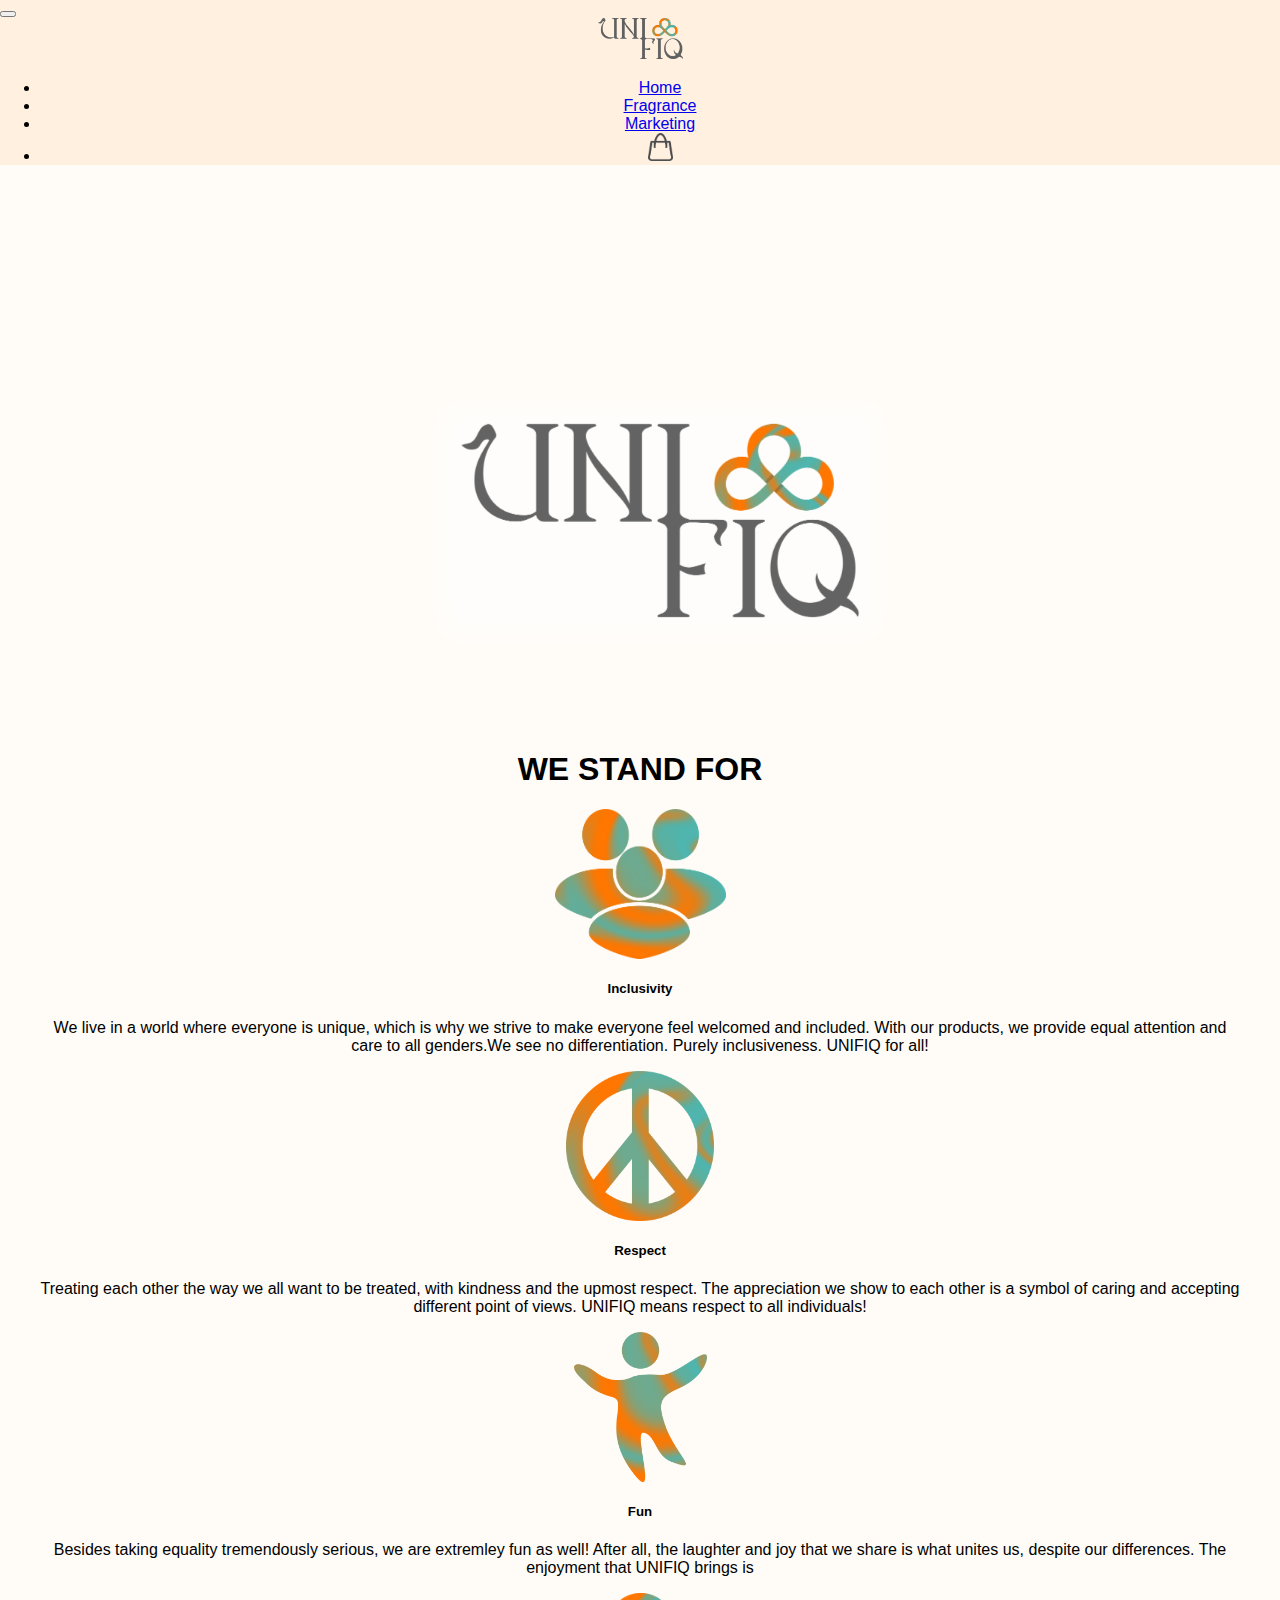
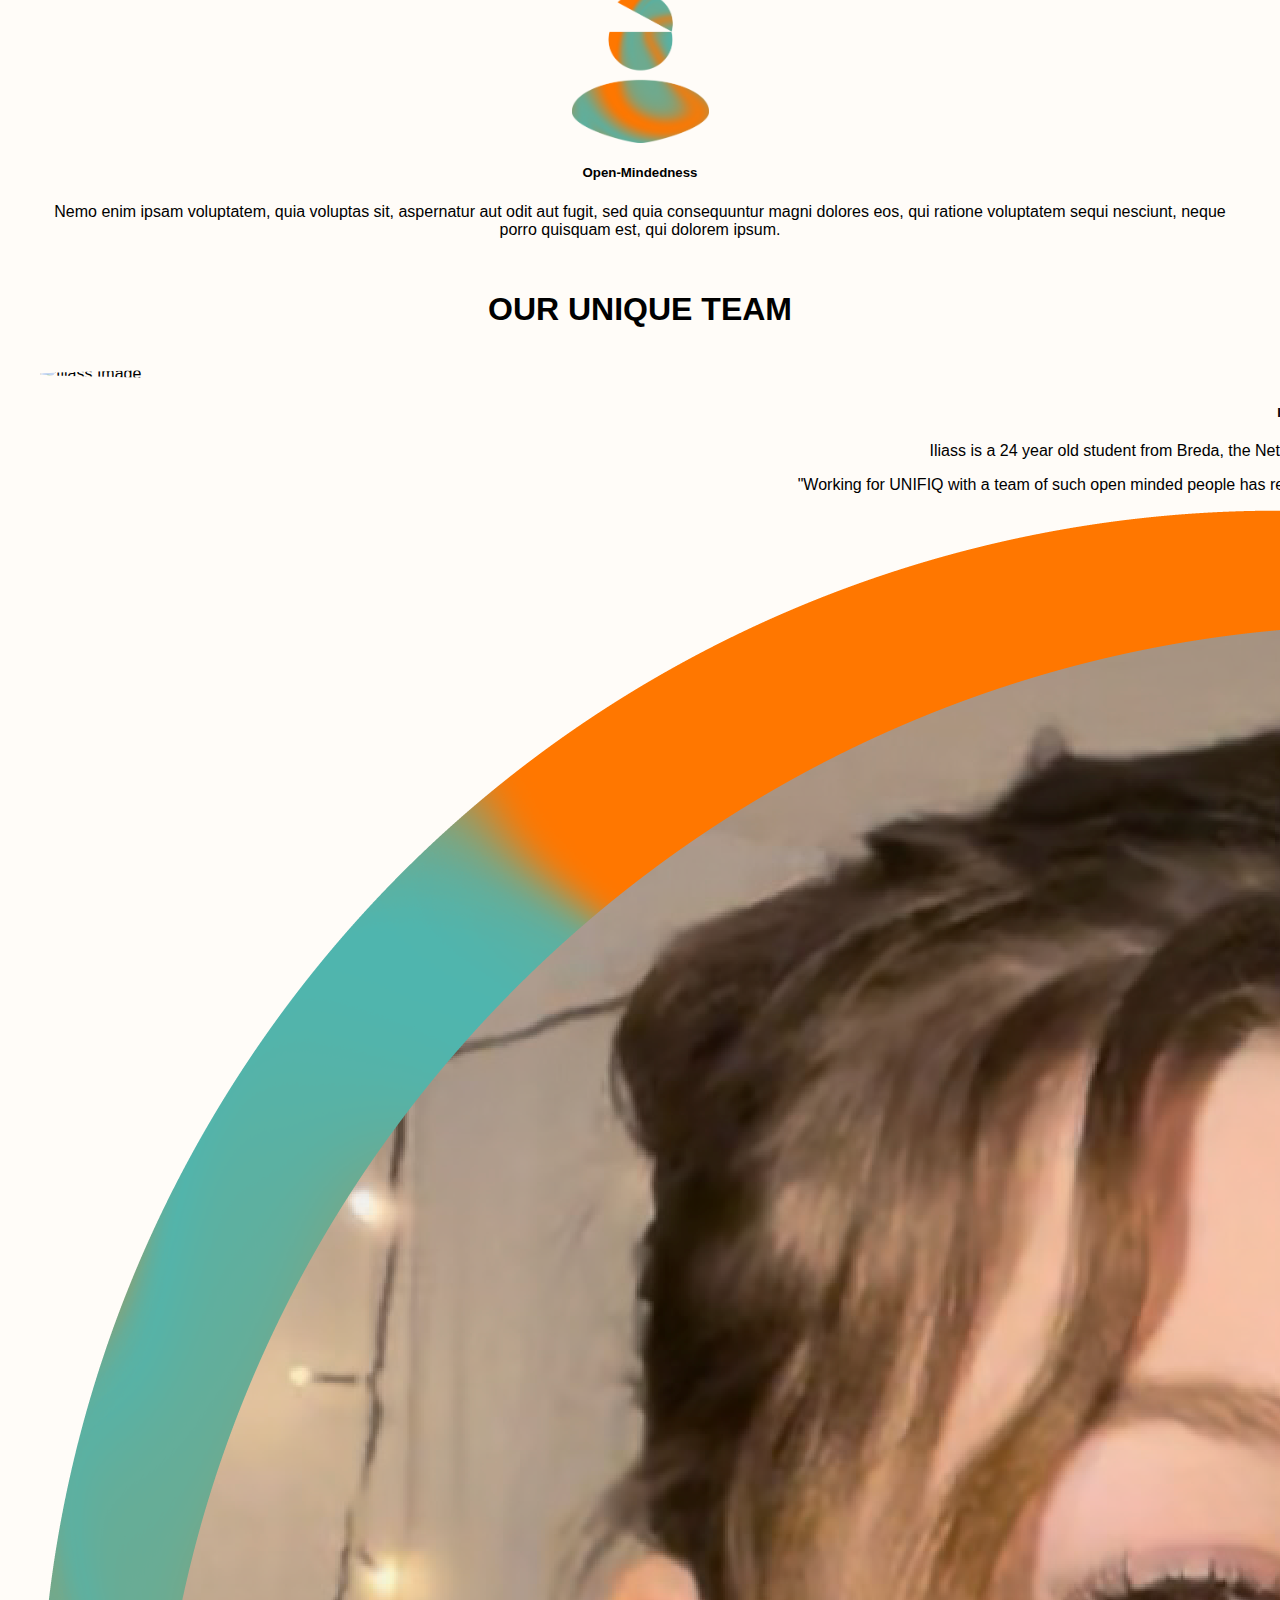
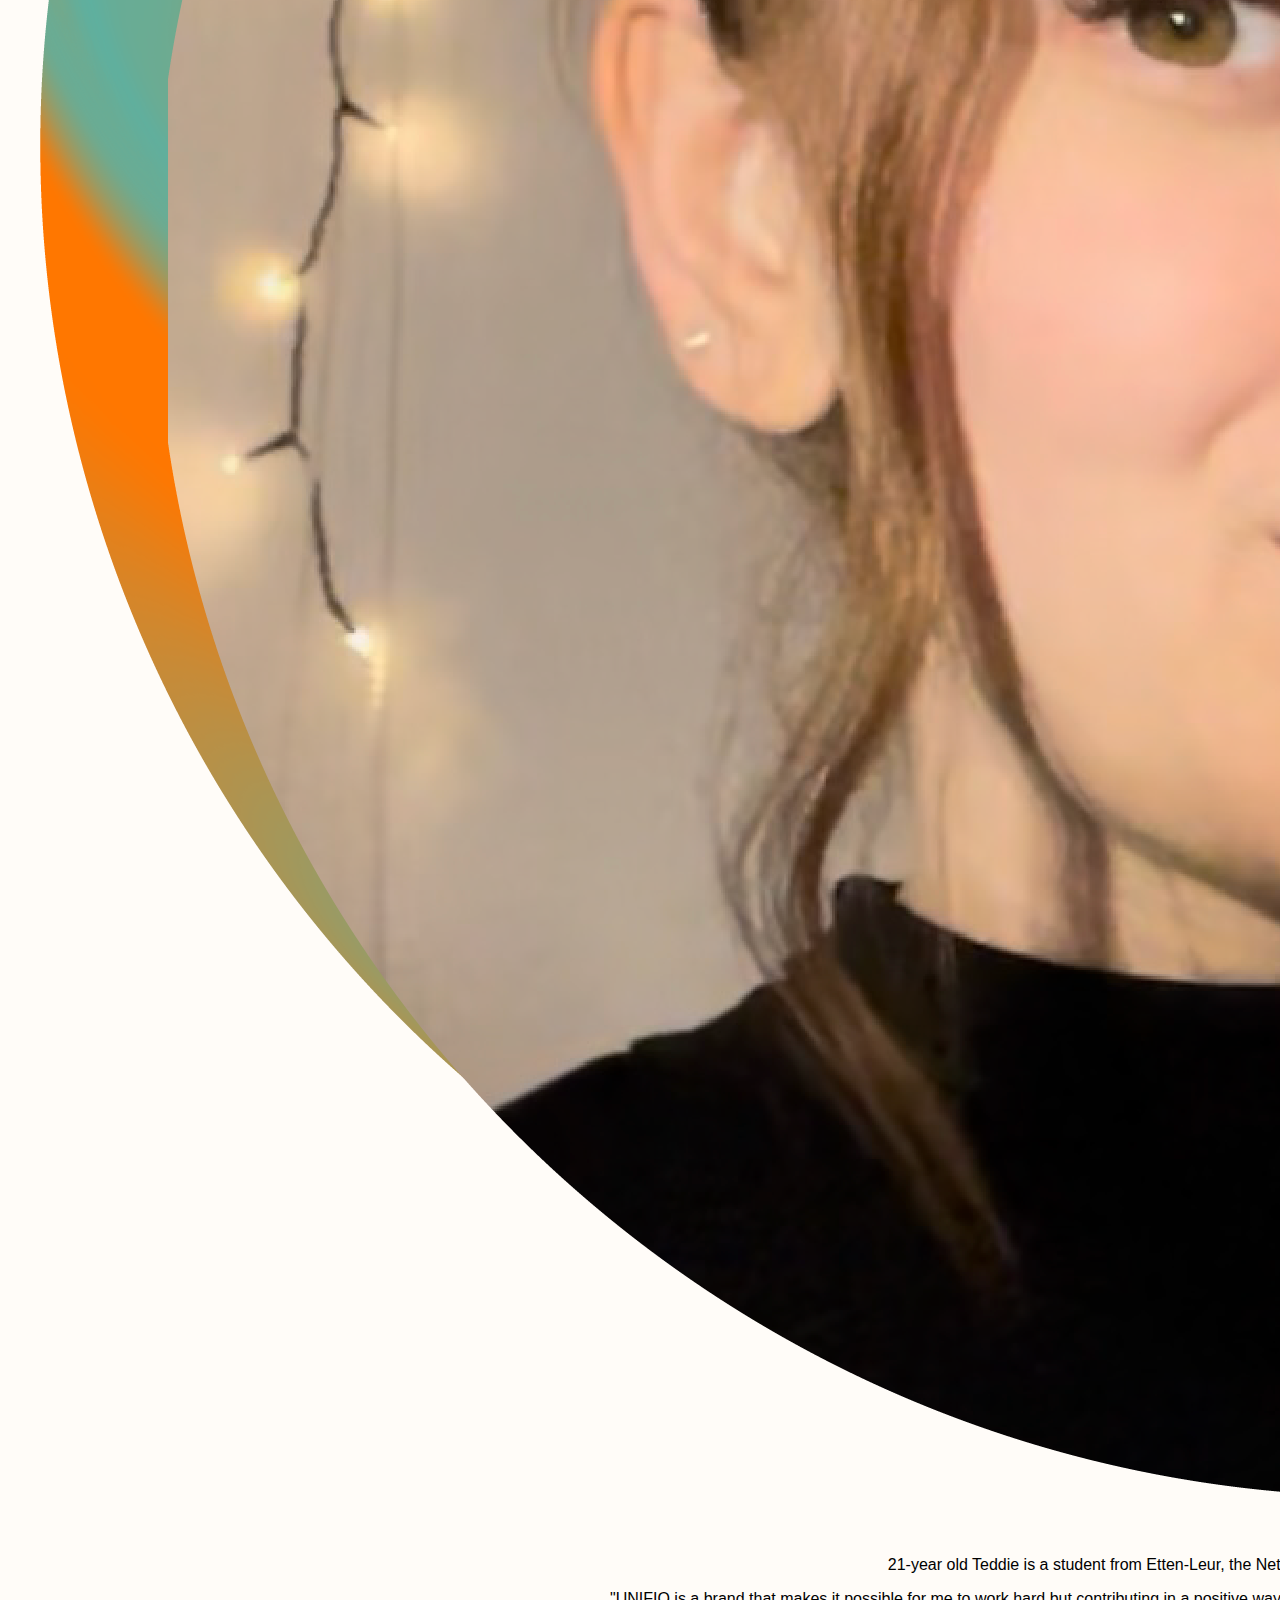
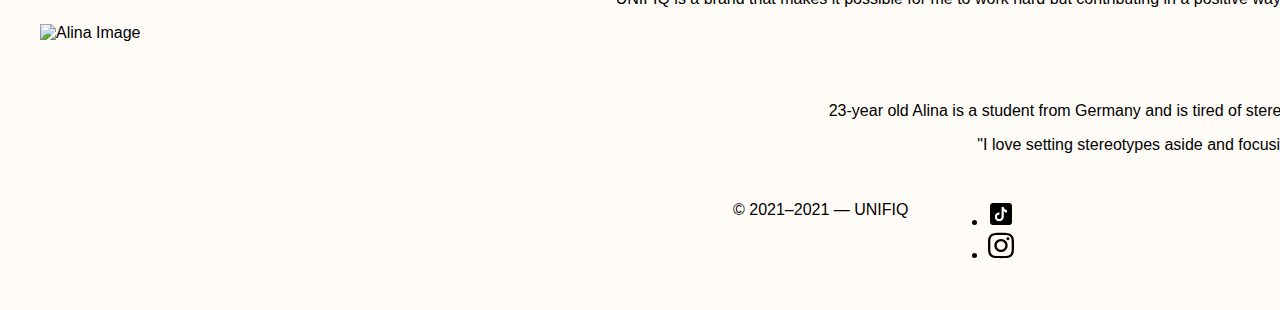
==== index.html @ 1ba8685d "thicker fonts" ====
<!doctype html>
<html lang="en">
  <head>
    <meta charset="utf-8">
    <meta name="viewport" content="width=device-width, initial-scale=1">

    <!-- Bootstrap CSS -->
    <link href="https://cdn.jsdelivr.net/npm/bootstrap@5.1.1/dist/css/bootstrap.min.css" rel="stylesheet" integrity="sha384-F3w7mX95PdgyTmZZMECAngseQB83DfGTowi0iMjiWaeVhAn4FJkqJByhZMI3AhiU" crossorigin="anonymous">

    <!-- Own Styles -->
    <link rel="stylesheet" href="css/styles.css">

    <!-- Bootstrap Javascript -->
    <script src="https://cdn.jsdelivr.net/npm/bootstrap@5.1.1/dist/js/bootstrap.bundle.min.js" integrity="sha384-/bQdsTh/da6pkI1MST/rWKFNjaCP5gBSY4sEBT38Q/9RBh9AH40zEOg7Hlq2THRZ" crossorigin="anonymous"></script>

    <title>UNIFIQ for all</title>
  </head>
  <body>

    <!-- Navigation bar, adapted from https://getbootstrap.com/docs/5.1/components/navbar/ -->
    <nav class="navbar navbar-expand-lg navbar-light">
      <div class="container-fluid">
        <a class="navbar-brand" href="#">
        </a>
        <button class="navbar-toggler" type="button" data-bs-toggle="collapse" data-bs-target="#navbarSupportedContent" aria-controls="navbarSupportedContent" aria-expanded="false" aria-label="Toggle navigation">
          <span class="navbar-toggler-icon"></span>
        </button>
        <div class="collapse navbar-collapse" id="navbarSupportedContent">
			  <img src="images/UNIFIQ.png" width="85" alt="Unifiq Logo">			
          <ul class="navbar-nav me-auto mb-2 mb-lg-0 mx-auto">
            <li class="nav-item">
              <a class="nav-link active" aria-current="page" href="index.html">Home</a>
            </li>
            <li class="nav-item">
              <a class="nav-link" href="shop.html">Fragrance</a>
            </li>
            <li class="nav-item">
              <a class="nav-link" href="marketing.html">Marketing</a>
            </li>
<!-- we still need link to checkout here -->
            <li class="nav-item">
              <a class="nav-link" href="checkout.html"><img src="images/bag.png" width="25" alt="Bag Logo"></a>
            </li>
		  </ul>
        </div>
</div>
  </nav>
    <!-- End of navigation bar -->
	  
 <!-- The video -->
<video autoplay muted loop id="myVideo">
  <source src="video/unifiqvideo.mp4" type="video/mp4">
</video>

<!-- Optional: some overlay text to describe the video -->
<div class="content">
  <h1>          <img src="images/logoweb.png" width="500" alt="Unifiq Logo"></h1>
</div> 

    <!-- A grid with cards
      Learn about grids at: https://getbootstrap.com/docs/5.1/layout/grid/
      Learn about cards at: https://getbootstrap.com/docs/5.1/components/card/
    -->
    <main class="container py-4">
      <div class="row g-3 justify-content-evenly">

        <!-- Card #1 -->
		  <h1><b>WE STAND FOR</b></h1>
        <div class="col-sm-6 col-lg-4 col-xl-3">
		 <img src="images/together.png" alt="Inclusivity Symbol" width="171" height="150" class="img-fluid">
<p></p>
          <div class="card shadow h-10">

            <div class="card-body">
              <h5 class="card-title"><b>Inclusivity</b></h5>
              <p class="card-text">We live in a world where everyone is unique, which is why we strive to make everyone feel welcomed and included. With our products, we provide equal attention and care to all genders.We see no differentiation. Purely inclusiveness. UNIFIQ for all!</p>
            </div>
</div>
        </div>

        <!-- Card #2 -->
        <div class="col-sm-6 col-lg-4 col-xl-3">
            <img src="images/respect.png" alt="Respect Symbol" width="148" height="150" class="img-fluid">
			<p></p>
          <div class="card shadow h-10">
            <div class="card-body ">
              <h5 class="card-title"><b>Respect</b></h5>
              <p class="card-text">Treating each other the way we all want to be treated, with kindness and the upmost respect. The appreciation we show to each other is a symbol of caring and accepting different point of views. UNIFIQ means respect to all individuals!</p>
            </div>
          </div>
        </div>

        <!-- Card #3 -->
        <div class="col-sm-6 col-lg-4 col-xl-3">
            <img src="images/fun.png" alt="Fun Symbol" width="133" height="150" class="img-fluid">
			<p></p>
          <div class="card shadow h-10">
            <div class="card-body">
              <h5 class="card-title"><b>Fun</b></h5>
              <p class="card-text">Besides taking equality tremendously serious, we are extremley fun as well! After all, the laughter and joy that we share is what unites us, despite our differences. The enjoyment that UNIFIQ brings is </p>
            </div>
          </div>
        </div>

        <!-- Card #4 -->
        <div class="col-sm-6 col-lg-4 col-xl-3">
            <img src="images/open-mind.png" alt="Placeholder Image" width="137" height="150" class="img-fluid">
			<p></p>
          <div class="card shadow h-10">
            <div class="card-body">
              <h5 class="card-title"><b>Open-Mindedness</b></h5>
              <p class="card-text">Nemo enim ipsam voluptatem, quia voluptas sit, aspernatur aut odit aut fugit, sed quia consequuntur magni dolores eos, qui ratione voluptatem sequi nesciunt, neque porro quisquam est, qui dolorem ipsum.</p>
            </div>
          </div>
        </div>
		  
        <!-- That was the last card -->
	  </div>
    </main>
    <!-- End of the grid with cards -->
		  <h1><b>OUR UNIQUE TEAM</b></h1>

        <!-- Card #1 -->
	<main class="container py-4">
      <div class="row g-3 justify-content-evenly">
        <div class="col-sm-6 col-lg-4 col-xl-3">
            <img id="team" class="img-fluid" src="images/iliass.png" alt="Iliass Image">
			<p>
			</p>
			<div class="card shadow h-0">
            <div class="card-body">
              <h5 class="card-title"><b>Iliass El Ouardani</b></h5>
              <p class="card-text">Iliass is a 24 year old student from Breda, the Netherlands. He's currently in his second year of Creative Business.</p>
				  
			<p style= "text-align:center">"Working for UNIFIQ with a team of such open minded people has really opened my eyes to new possibilities. I can't wait to see what the future brings!" </p>
            </div>
          </div>
        </div>

        <!-- Card #2 -->
        <div class="col-sm-6 col-lg-4 col-xl-3">
            <img id="team2" class="img-fluid" src="images/teddie.png" alt="Teddie Image">
			<p>
			 </p>
			<div class="card shadow h-50">
            <div class="card-body">
              <h5 class="card-title"><b>Teddie Piebenga</b></h5>
              <p class="card-text">21-year old Teddie is a student from Etten-Leur, the Netherlands who's always aspired to make a positive change in the world.</p>

<p style= "text-align:center">"UNIFIQ is a brand that makes it possible for me to work hard but contributing in a positive way to today's society. I am passionate about making this brand successful and something for everyone to enjoy!"</p>
            </div>
          </div>
        </div>
<p>
		  </p>
        <!-- Card #3 -->
        <div class="col-sm-6 col-lg-4 col-xl-3">
            <img id="team3" class="img-fluid" src="images/alina.png" alt="Alina Image">
			<p>
			</p>
			<div class="card shadow h-50">
            <div class="card-body">
              <h5 class="card-title"><b>Alina Pitsch</b></h5>
              <p class="card-text">23-year old Alina is a student from Germany and is tired of stereotypical gender roles. That's why together with her team, she founded UNIFIQ.</p>
				  
				  <p style= "text-align:center">"I love setting stereotypes aside and focusing on creating a community where everyone is welcome."</p>
            </div>
          </div>
        </div>
    <!-- A footer with socials -->
    <footer class="shadow-lg mt-5 py-4 bg-body">
      <div class="container d-flex justify-content-between align-items-center">
        <p>
        © 2021–2021 — UNIFIQ&nbsp; &nbsp; &nbsp; &nbsp; &nbsp; </p>
        <ul class="list-unstyled d-flex align-items-center opacity-75">
          <li>
            <a href="https://www.tiktok.com/@unifiq" target="_blank">
              <img class="m-2" src="images/tiktok.png" alt="Follow us on YouTube" width="26">
            </a>
          </li>
          <li>
            <a href="https://www.instagram.com/unifiq.for.all/" target="_blank">
              <img class="m-2" src="images/instagram.svg" alt="Follow us on Instagram" width="26">
            </a>
          </li>
        </ul>
      </div>
    </footer>
    <!-- End of the grid -->
		</div>
	  </main>
  </body>
</html>
---- css/styles.css ----
/* Importing a Google Font */

@import url('https://fonts.googleapis.com/css2?family=Raleway:ital,wght@0,300;0,400;0,500&display=swap');

/* Changing the main font and background colour */

body {
	font-family: Raleway, sans-serif;
	background-color: #fffcf8;

}
.center {
  display: block;
  margin-left: auto;
  margin-right: auto;
  width: 25%;
}
/* Basic Styling */
html, body {
  height: 100%;
  width: 100%;
  margin: 0;
  font-family: 'Roboto', sans-serif;
}
 
/* Columns */
.left-column {
  width: 65%;
  position: relative;
}
.right-column {
  width: 35%;
  margin-top: 60px;
}
/* Left Column */
.left-column img {
  width: 100%;
  position: absolute;
  left: 0;
  top: 0;
}
 
.left-column img.active {
  opacity: 1;
}
/* Product Description */
.product-description {
  border-bottom: 1px solid #E1E8EE;
  margin-bottom: 20px;
}
.product-description span {
  font-size: 12px;
  color: #358ED7;
  letter-spacing: 1px;
  text-transform: uppercase;
  text-decoration: none;
}
.product-description h1 {
  font-weight: 300;
  font-size: 52px;
  color: #43484D;
  letter-spacing: -2px;
}
.product-description p {
  font-size: 16px;
  font-weight: 300;
  color: #86939E;
  line-height: 24px;
}
/* Product Color */
.product-color {
  margin-bottom: 30px;
}
 
.color-choose div {
  display: inline-block;
}
 
.color-choose input[type=&amp;quot;radio&amp;quot;] {
  display: none;
}
 
.color-choose input[type=&amp;quot;radio&amp;quot;] + label span {
  display: inline-block;
  width: 40px;
  height: 40px;
  margin: -1px 4px 0 0;
  vertical-align: middle;
  cursor: pointer;
  border-radius: 50%;
}
 
.color-choose input[type=&amp;quot;radio&amp;quot;] + label span {
  border: 2px solid #FFFFFF;
  box-shadow: 0 1px 3px 0 rgba(0,0,0,0.33);
}
 
.color-choose input[type=&amp;quot;radio&amp;quot;]#red + label span {
  background-color: #C91524;
}
.color-choose input[type=&amp;quot;radio&amp;quot;]#blue + label span {
  background-color: #314780;
}
.color-choose input[type=&amp;quot;radio&amp;quot;]#black + label span {
  background-color: #323232;
}
 
.color-choose input[type=&amp;quot;radio&amp;quot;]:checked + label span {
  background-image: url(images/check-icn.svg);
  background-repeat: no-repeat;
  background-position: center;
}
/* Cable Configuration */
.quantity-choose {
  margin-bottom: 20px;
}
 
.quantity-choose button {
  border: 2px solid #E1E8EE;
  border-radius: 6px;
  padding: 13px 20px;
  font-size: 14px;
  color: #5E6977;
  background-color: #fff;
  cursor: pointer;
  transition: all .5s;
}
 
.quantity-choose button:hover,
.quantity-choose button:active,
.quantity-choose button:focus {
  border: 2px solid #86939E;
  outline: none;
}
 
.quantity-config {
  border-bottom: 1px solid #E1E8EE;
  margin-bottom: 20px;
}
 
.quantity-config a {
  color: #358ED7;
  text-decoration: none;
  font-size: 12px;
  position: relative;
  margin: 10px 0;
  display: inline-block;
}
.quantity-config a:before {
  height: 15px;
  width: 15px;
  border-radius: 50%;
  border: 2px solid rgba(53, 142, 215, 0.5);
  display: inline-block;
  text-align: center;
  line-height: 16px;
  opacity: 0.5;
  margin-right: 5px;
}
/* Product Price */
.product-price {
  display: flex;
  align-items: center;
}
 
.product-price span {
  font-size: 26px;
  font-weight: 300;
  color: #43474D;
  margin-right: 20px;
}
 /* Popup */
.container {
  max-width: 1200px;
  margin: 0 auto;
  padding: 15px;
  display: flex;
}
.cart-btn {
  display: inline-block;
  background-color: #7DC855;
  border-radius: 6px;
  font-size: 16px;
  color: #FFFFFF;
  text-decoration: none;
  padding: 12px 30px;
  transition: all .5s;
}
.cart-btn:hover {
  background-color: #64af3d;
}
/* Responsive */
@media (max-width: 940px) {
  .container {
    flex-direction: column;
    margin-top: 60px;
  }
 
  .left-column,
  .right-column {
    width: 100%;
  }
 
  .left-column img {
    width: 300px;
    right: 0;
    top: -65px;
    left: initial;
  }
}
 
@media (max-width: 535px) {
  .left-column img {
    width: 220px;
    top: -85px;
  }
}

h1 {
  text-align: center;
}
h5 {
  text-align: center;
}
.card-text {
	text-align: center;
}
#team {
	border-radius: 50%;
}
.card {
	border-radius: 50px 50px;
}
/* Changing the background colour for the header */

header {
	background-color: #fff0e0;
	
}
.fw-light {
	color: black;
}
/* Changing the background color for the navigation bar */

.navbar {
	background-color: #fff0e0;

}
.navbar-collapse {
	text-align: center;
	
}
/* Effect on social media buttons */

footer a:hover {
	opacity: .5;
}

/* Add some content at the bottom of the video/page */
.content {
  position: sticky;
  bottom: 0;
  background: rgba(0, 0, 0, 0.0);
  color: #f1f1f1;
  width: 100%;
  padding: 20px;
}
.img-fluid {
display: block;
    margin-left: auto;
    margin-right: auto
}
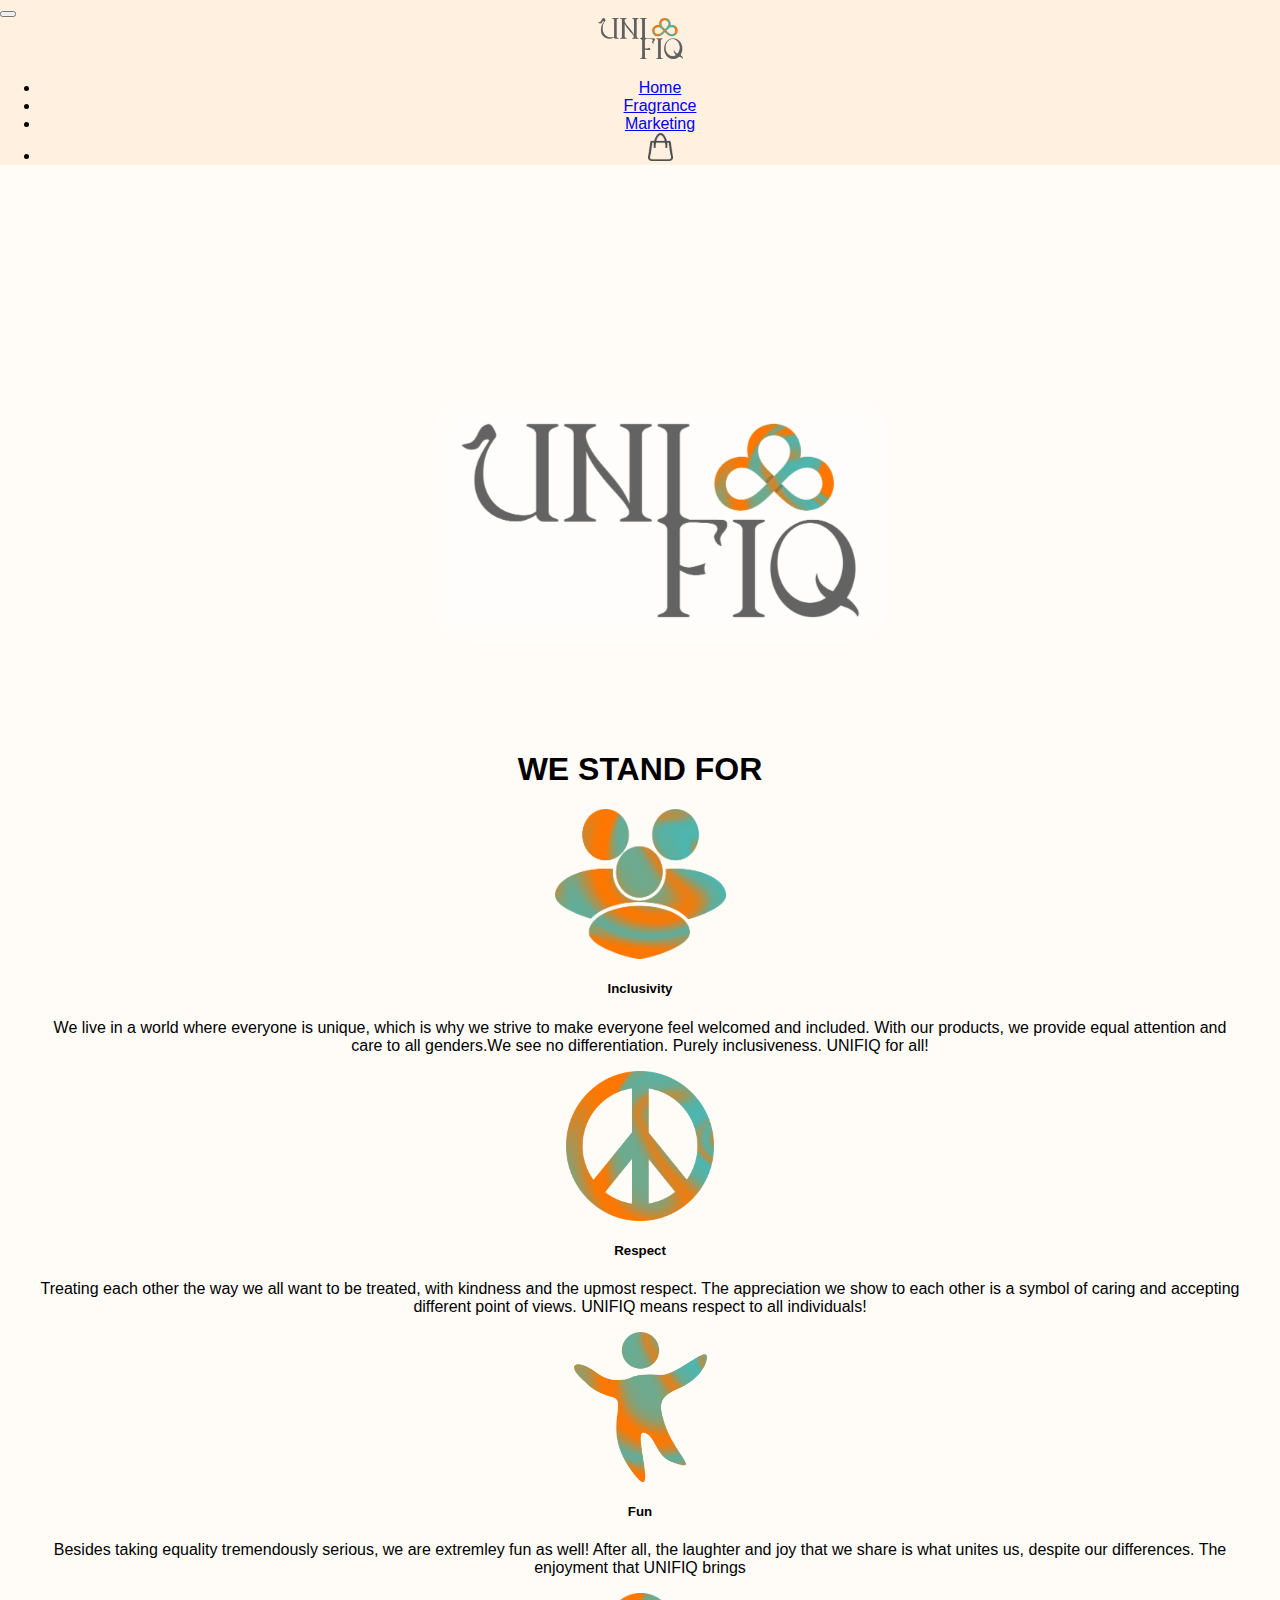
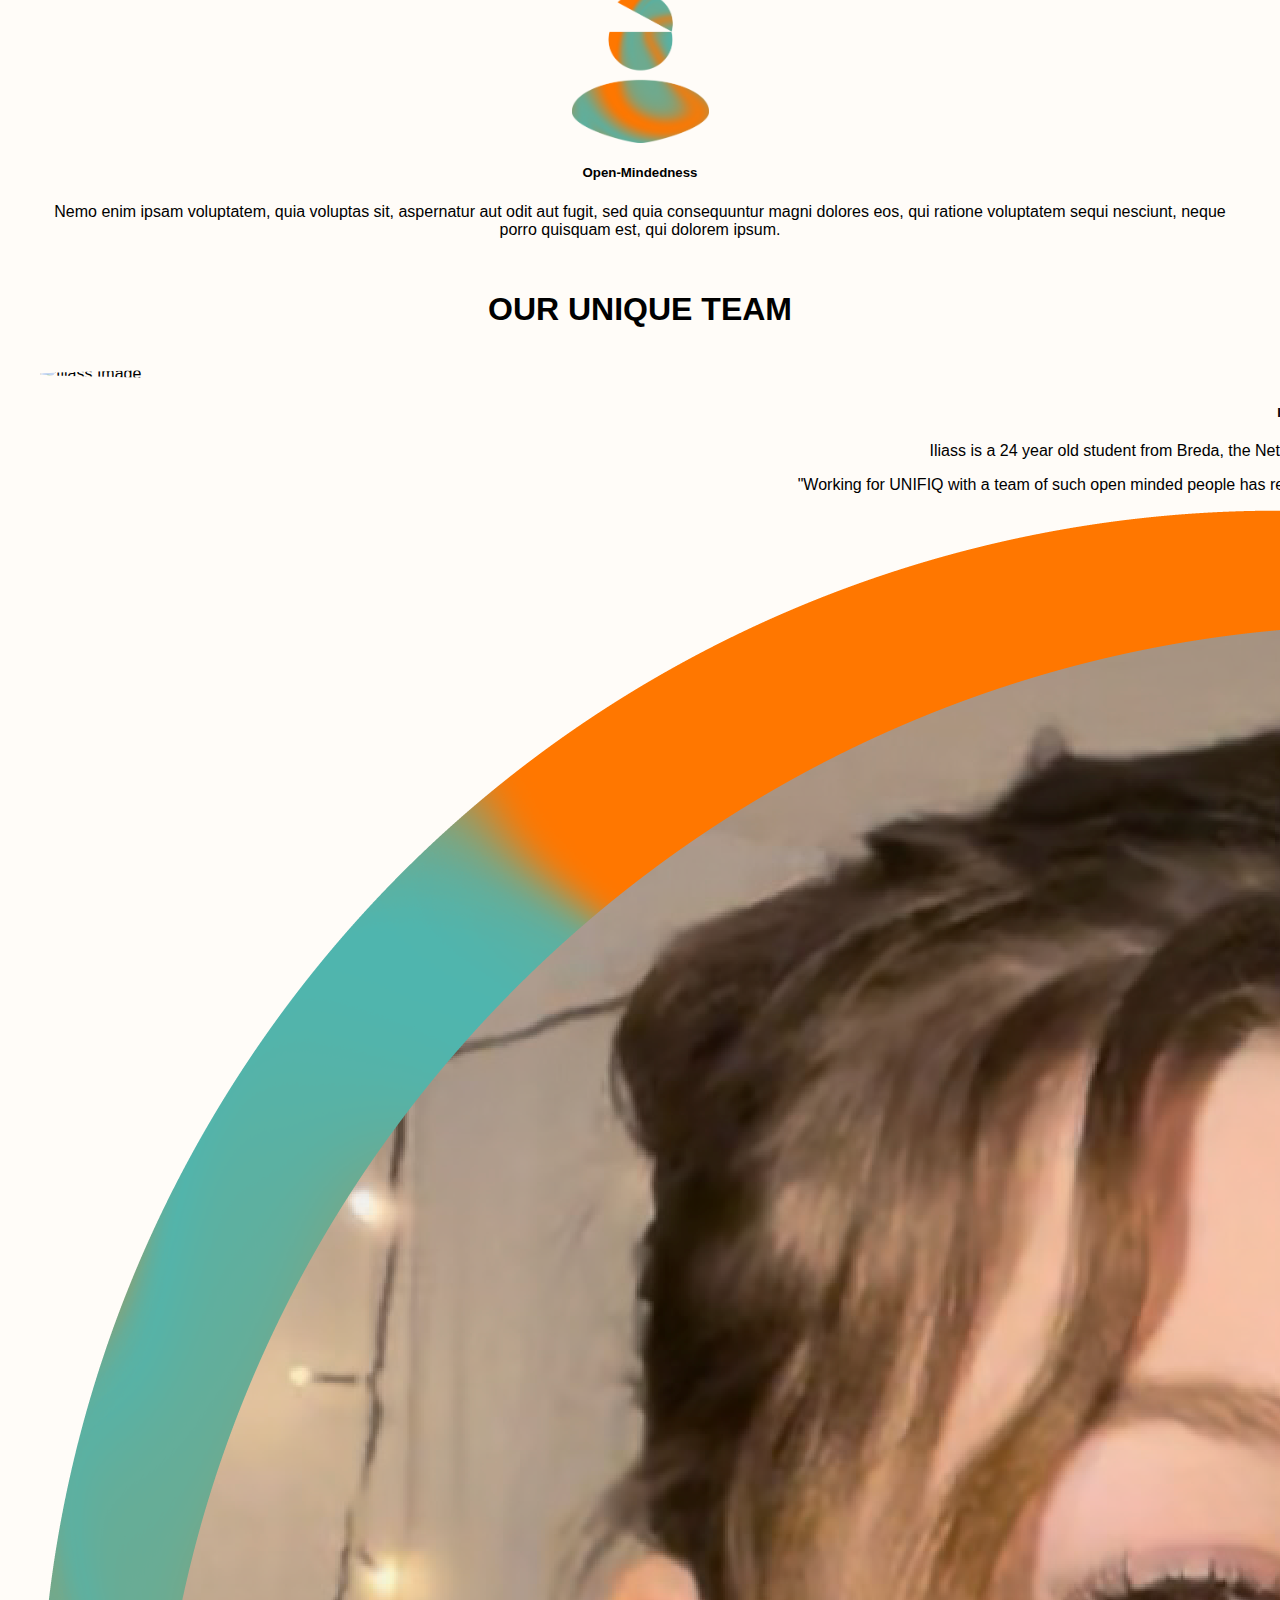
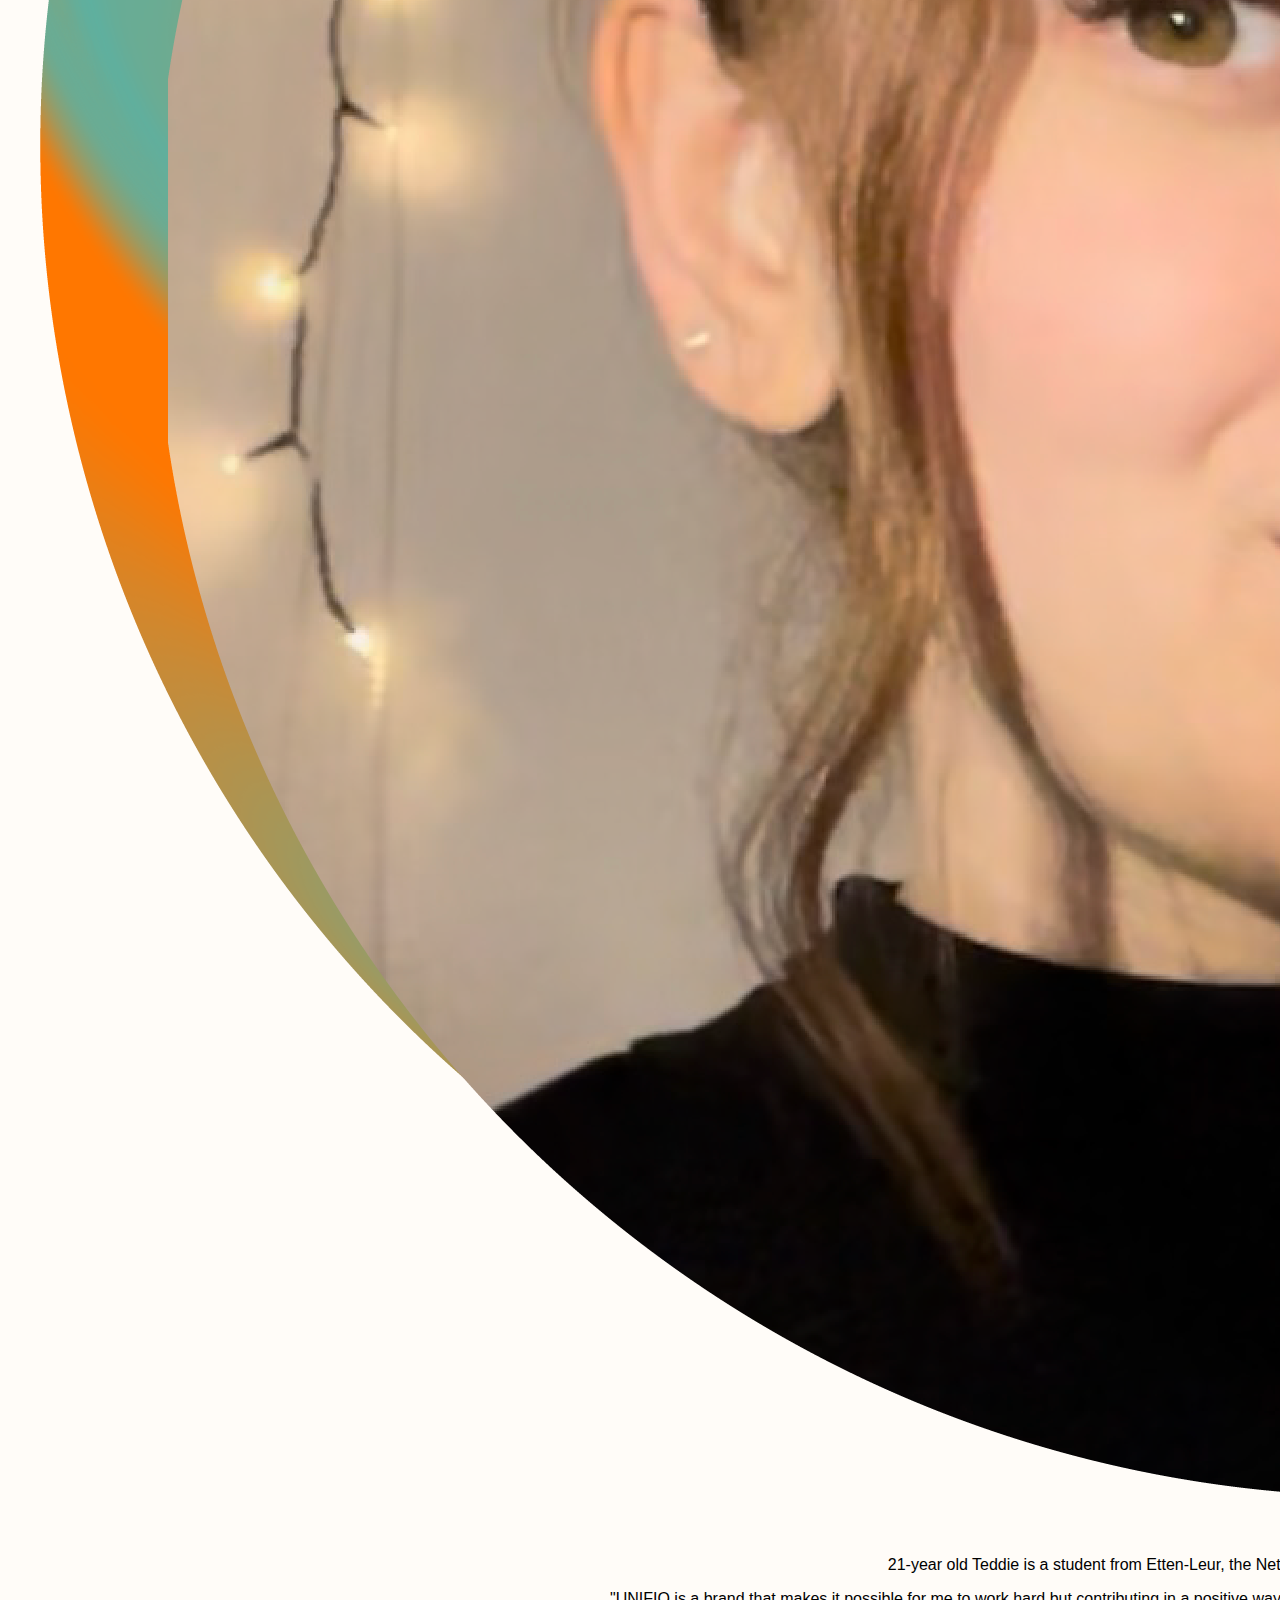
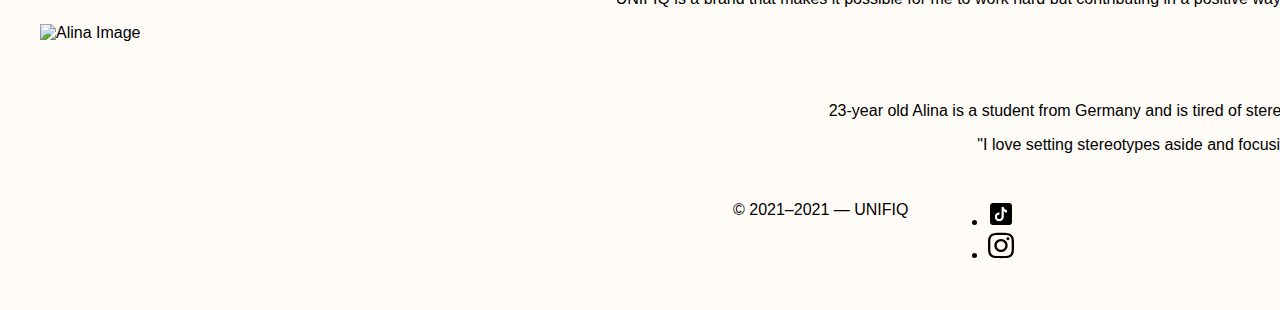
==== commit 868ac247: "update index" ====
--- a/index.html
+++ b/index.html
@@ -97,7 +97,7 @@
           <div class="card shadow h-10">
             <div class="card-body">
               <h5 class="card-title"><b>Fun</b></h5>
-              <p class="card-text">Besides taking equality tremendously serious, we are extremley fun as well! After all, the laughter and joy that we share is what unites us, despite our differences. The enjoyment that UNIFIQ brings is </p>
+              <p class="card-text">Besides taking equality tremendously serious, we are extremley fun as well! After all, the laughter and joy that we share is what unites us, despite our differences. The enjoyment that UNIFIQ brings </p>
             </div>
           </div>
         </div>
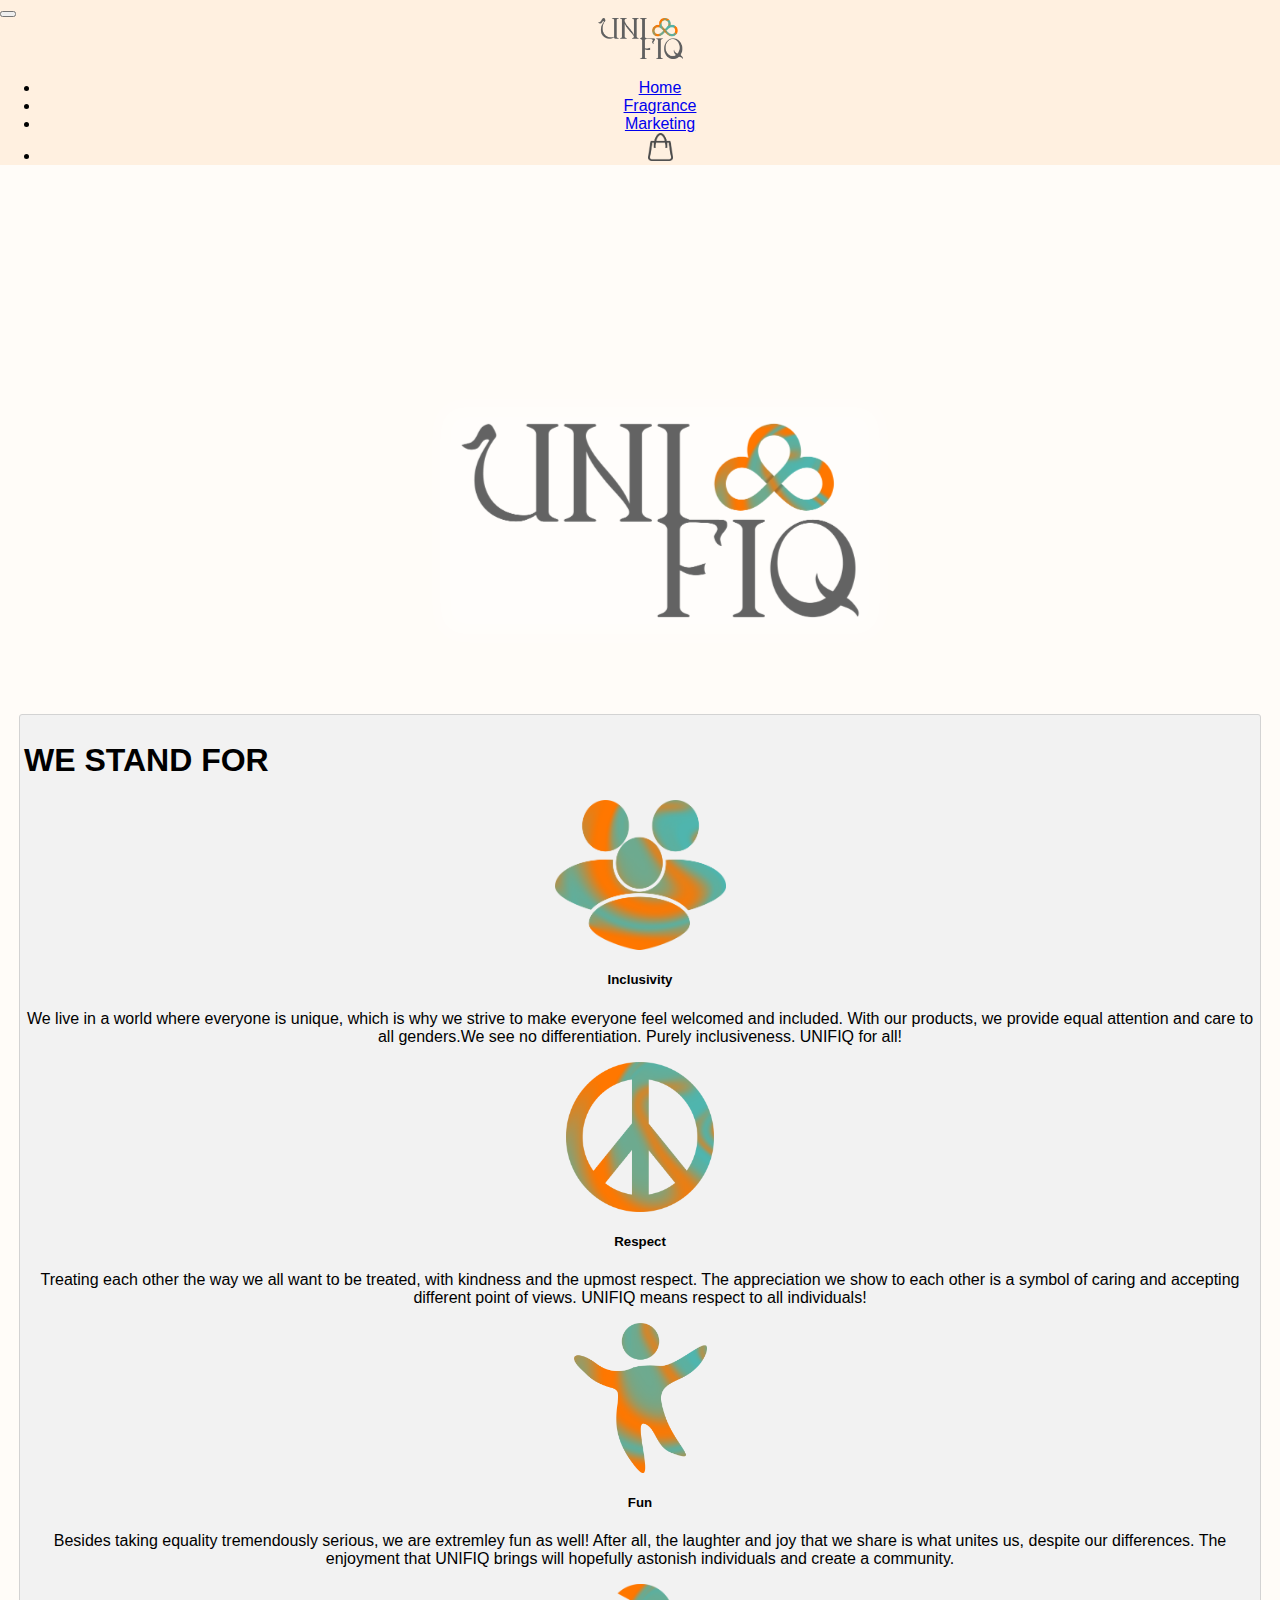
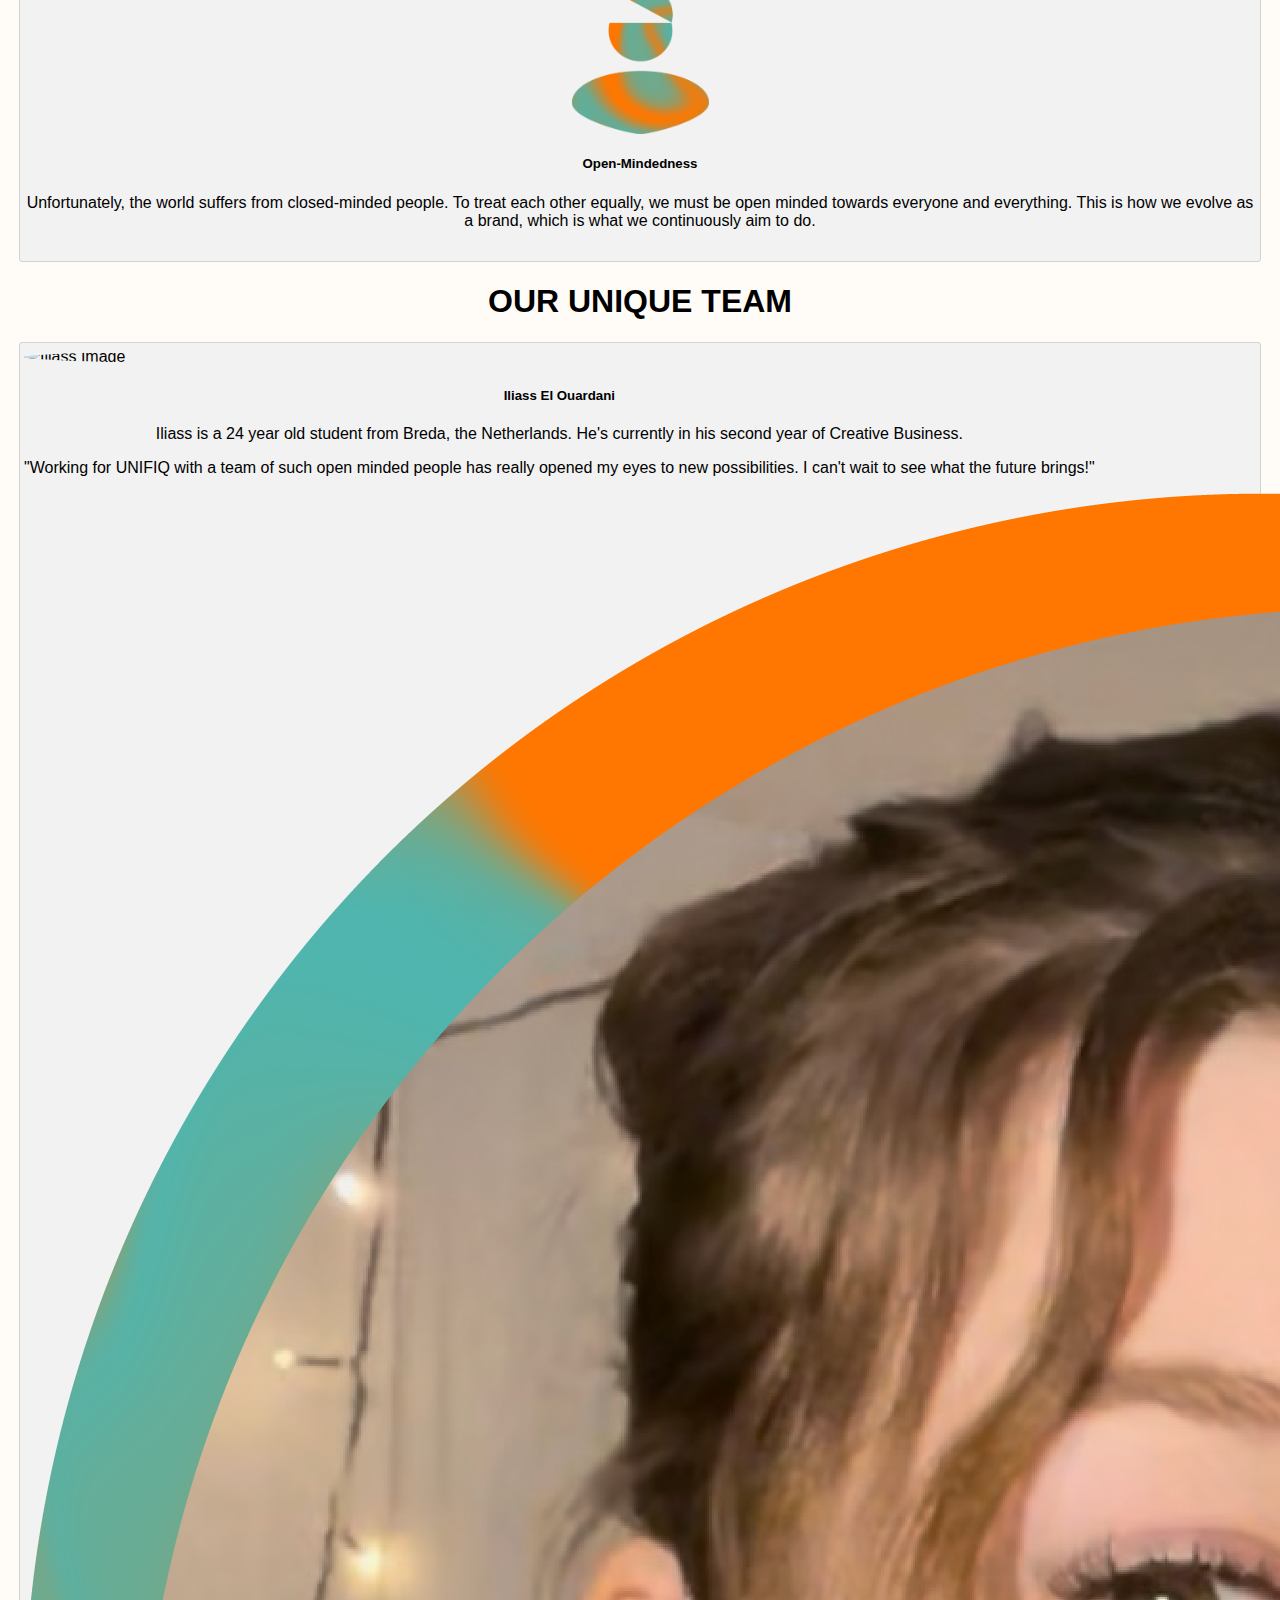
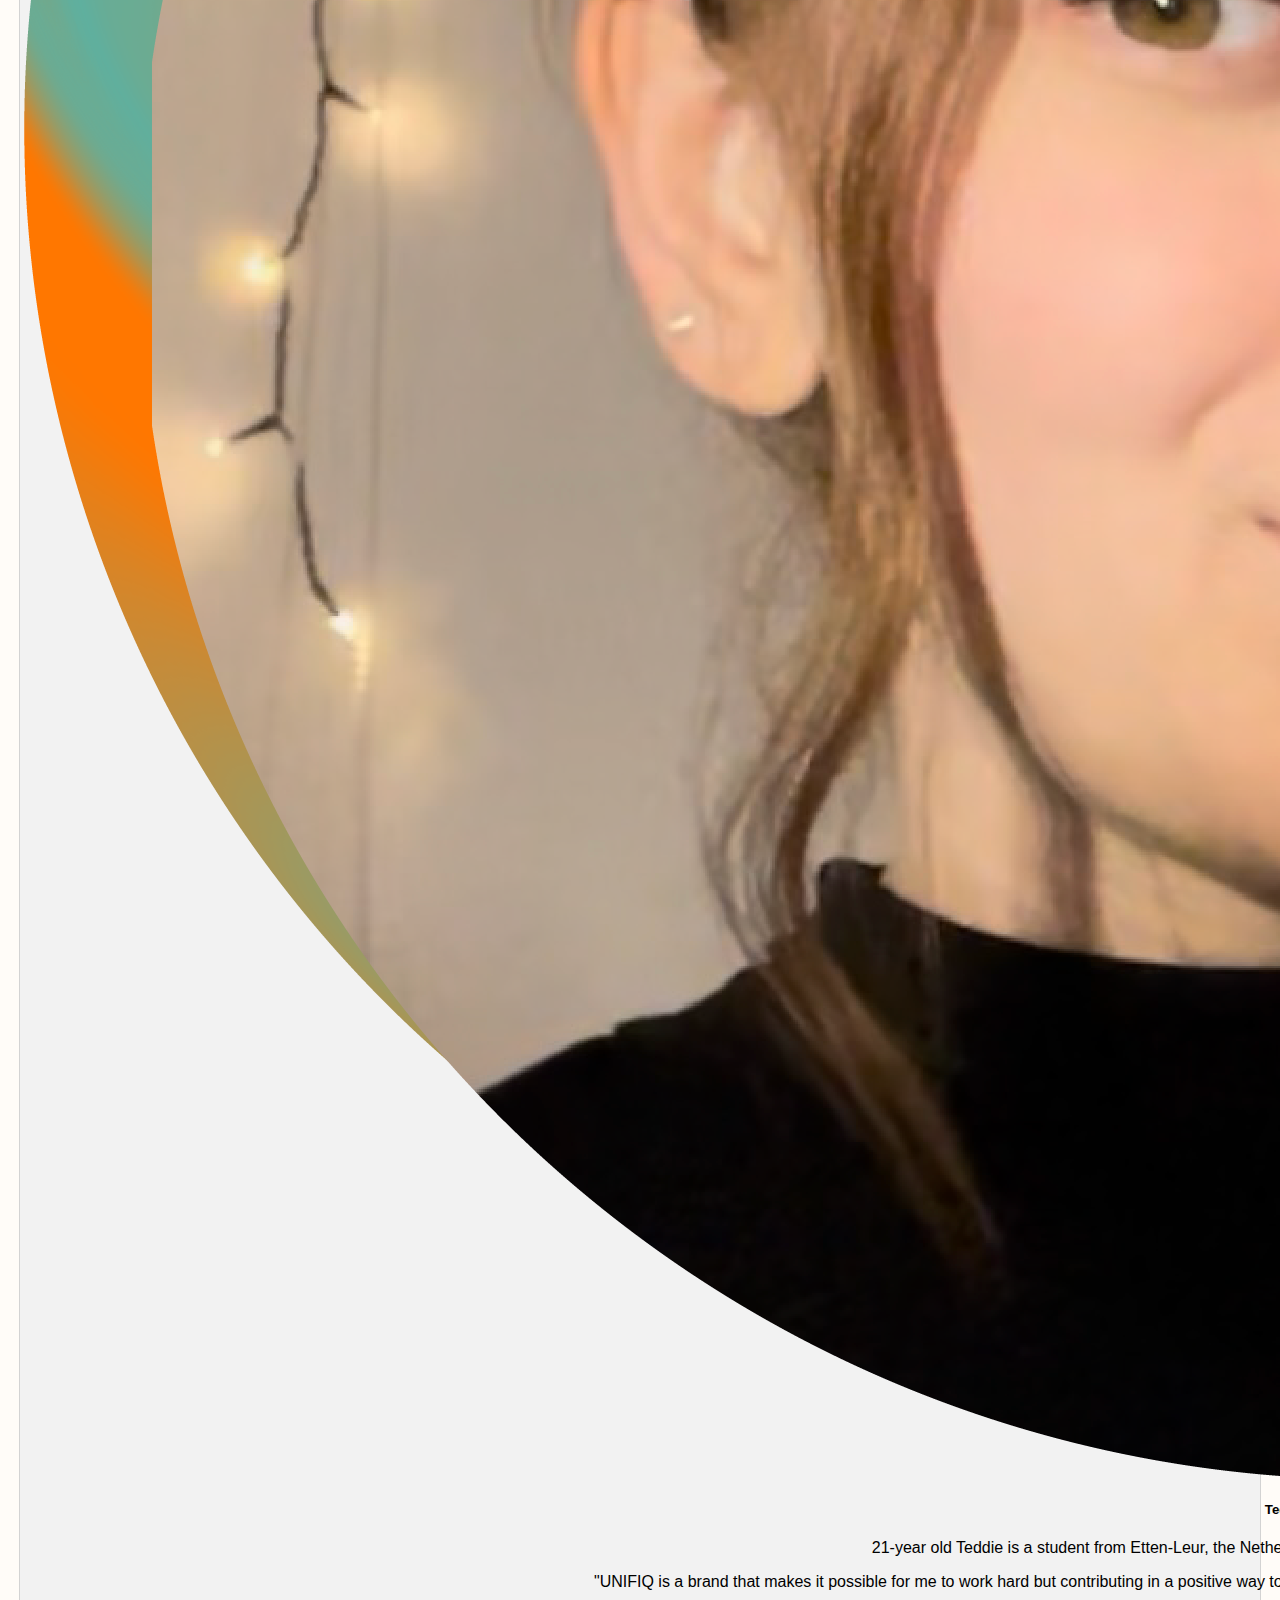
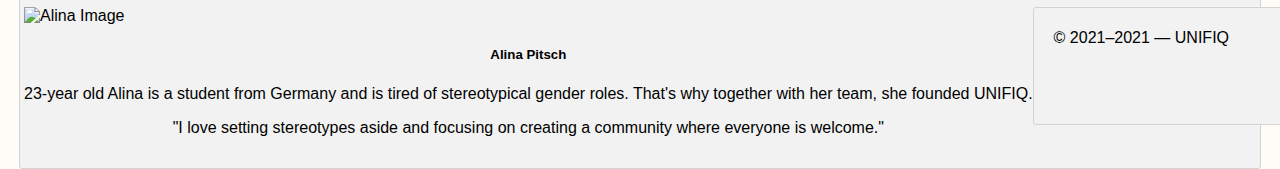
==== commit 81bba82b: "Update index.html" ====
--- a/index.html
+++ b/index.html
@@ -97,7 +97,7 @@
           <div class="card shadow h-10">
             <div class="card-body">
               <h5 class="card-title"><b>Fun</b></h5>
-              <p class="card-text">Besides taking equality tremendously serious, we are extremley fun as well! After all, the laughter and joy that we share is what unites us, despite our differences. The enjoyment that UNIFIQ brings </p>
+              <p class="card-text">Besides taking equality tremendously serious, we are extremley fun as well! After all, the laughter and joy that we share is what unites us, despite our differences. The enjoyment that UNIFIQ brings will hopefully astonish individuals and create a community.</p>
             </div>
           </div>
         </div>
@@ -109,7 +109,7 @@
           <div class="card shadow h-10">
             <div class="card-body">
               <h5 class="card-title"><b>Open-Mindedness</b></h5>
-              <p class="card-text">Nemo enim ipsam voluptatem, quia voluptas sit, aspernatur aut odit aut fugit, sed quia consequuntur magni dolores eos, qui ratione voluptatem sequi nesciunt, neque porro quisquam est, qui dolorem ipsum.</p>
+              <p class="card-text">Unfortunately, the world suffers from closed-minded people. To treat each other equally, we must be open minded towards everyone and everything. This is how we evolve as a brand, which is what we continuously aim to do. </p>
             </div>
           </div>
         </div>
--- a/css/styles.css
+++ b/css/styles.css
@@ -22,27 +22,42 @@
   margin: 0;
   font-family: 'Roboto', sans-serif;
 }
- 
+.container {
+  max-width: 1200px;
+  margin: 0 auto;
+  padding: 15px;
+  display: flex;
+}
+
 /* Columns */
 .left-column {
   width: 65%;
   position: relative;
 }
+
 .right-column {
   width: 35%;
   margin-top: 60px;
 }
+
+
 /* Left Column */
 .left-column img {
-  width: 100%;
+  width: 50%;
   position: absolute;
   left: 0;
   top: 0;
-}
- 
+  opacity: 100;
+  transition: all 0.3s ease;
+}
+
 .left-column img.active {
   opacity: 1;
 }
+
+
+/* Right Column */
+
 /* Product Description */
 .product-description {
   border-bottom: 1px solid #E1E8EE;
@@ -67,55 +82,22 @@
   color: #86939E;
   line-height: 24px;
 }
-/* Product Color */
-.product-color {
-  margin-bottom: 30px;
-}
- 
-.color-choose div {
+
+/* Product Configuration */
+.product-color span,
+.cable-config span {
+  font-size: 14px;
+  font-weight: 400;
+  color: #86939E;
+  margin-bottom: 20px;
   display: inline-block;
 }
- 
-.color-choose input[type=&amp;quot;radio&amp;quot;] {
-  display: none;
-}
- 
-.color-choose input[type=&amp;quot;radio&amp;quot;] + label span {
-  display: inline-block;
-  width: 40px;
-  height: 40px;
-  margin: -1px 4px 0 0;
-  vertical-align: middle;
-  cursor: pointer;
-  border-radius: 50%;
-}
- 
-.color-choose input[type=&amp;quot;radio&amp;quot;] + label span {
-  border: 2px solid #FFFFFF;
-  box-shadow: 0 1px 3px 0 rgba(0,0,0,0.33);
-}
- 
-.color-choose input[type=&amp;quot;radio&amp;quot;]#red + label span {
-  background-color: #C91524;
-}
-.color-choose input[type=&amp;quot;radio&amp;quot;]#blue + label span {
-  background-color: #314780;
-}
-.color-choose input[type=&amp;quot;radio&amp;quot;]#black + label span {
-  background-color: #323232;
-}
- 
-.color-choose input[type=&amp;quot;radio&amp;quot;]:checked + label span {
-  background-image: url(images/check-icn.svg);
-  background-repeat: no-repeat;
-  background-position: center;
-}
 /* Cable Configuration */
-.quantity-choose {
-  margin-bottom: 20px;
-}
- 
-.quantity-choose button {
+.cable-choose {
+  margin-bottom: 20px;
+}
+
+.cable-choose button {
   border: 2px solid #E1E8EE;
   border-radius: 6px;
   padding: 13px 20px;
@@ -125,20 +107,20 @@
   cursor: pointer;
   transition: all .5s;
 }
- 
-.quantity-choose button:hover,
-.quantity-choose button:active,
-.quantity-choose button:focus {
+
+.cable-choose button:hover,
+.cable-choose button:active,
+.cable-choose button:focus {
   border: 2px solid #86939E;
   outline: none;
 }
- 
-.quantity-config {
+
+.cable-config {
   border-bottom: 1px solid #E1E8EE;
   margin-bottom: 20px;
 }
- 
-.quantity-config a {
+
+.cable-config a {
   color: #358ED7;
   text-decoration: none;
   font-size: 12px;
@@ -146,7 +128,8 @@
   margin: 10px 0;
   display: inline-block;
 }
-.quantity-config a:before {
+.cable-config a:before {
+  content: "?";
   height: 15px;
   width: 15px;
   border-radius: 50%;
@@ -157,25 +140,20 @@
   opacity: 0.5;
   margin-right: 5px;
 }
+
 /* Product Price */
 .product-price {
   display: flex;
   align-items: center;
 }
- 
+
 .product-price span {
   font-size: 26px;
   font-weight: 300;
   color: #43474D;
   margin-right: 20px;
 }
- /* Popup */
-.container {
-  max-width: 1200px;
-  margin: 0 auto;
-  padding: 15px;
-  display: flex;
-}
+
 .cart-btn {
   display: inline-block;
   background-color: #7DC855;
@@ -189,18 +167,19 @@
 .cart-btn:hover {
   background-color: #64af3d;
 }
+
 /* Responsive */
 @media (max-width: 940px) {
   .container {
     flex-direction: column;
     margin-top: 60px;
   }
- 
+
   .left-column,
   .right-column {
     width: 100%;
   }
- 
+
   .left-column img {
     width: 300px;
     right: 0;
@@ -208,7 +187,7 @@
     left: initial;
   }
 }
- 
+
 @media (max-width: 535px) {
   .left-column img {
     width: 220px;
@@ -270,3 +249,88 @@
     margin-left: auto;
     margin-right: auto
 }
+.row {
+  display: -ms-flexbox; /* IE10 */
+  display: flex;
+  -ms-flex-wrap: wrap; /* IE10 */
+  flex-wrap: wrap;
+  margin: 0 -16px;
+}
+
+.col-25 {
+  -ms-flex: 25%; /* IE10 */
+  flex: 25%;
+}
+
+.col-50 {
+  -ms-flex: 50%; /* IE10 */
+  flex: 50%;
+}
+
+.col-75 {
+  -ms-flex: 75%; /* IE10 */
+  flex: 75%;
+}
+
+.col-25,
+.col-50,
+.col-75 {
+  padding: 0 16px;
+}
+
+.container {
+  background-color: #f2f2f2;
+  padding: 5px 20px 15px 20px;
+  border: 1px solid lightgrey;
+  border-radius: 3px;
+}
+
+input[type=text] {
+  width: 100%;
+  margin-bottom: 20px;
+  padding: 12px;
+  border: 1px solid #ccc;
+  border-radius: 3px;
+}
+
+label {
+  margin-bottom: 10px;
+  display: block;
+}
+
+.icon-container {
+  margin-bottom: 20px;
+  padding: 7px 0;
+  font-size: 24px;
+}
+
+.btn {
+  background-color: #04AA6D;
+  color: white;
+  padding: 12px;
+  margin: 10px 0;
+  border: none;
+  width: 100%;
+  border-radius: 3px;
+  cursor: pointer;
+  font-size: 17px;
+}
+
+.btn:hover {
+  background-color: #45a049;
+}
+
+span.price {
+  float: right;
+  color: grey;
+}
+
+/* Responsive layout - when the screen is less than 800px wide, make the two columns stack on top of each other instead of next to each other (and change the direction - make the "cart" column go on top) */
+@media (max-width: 800px) {
+  .row {
+    flex-direction: column-reverse;
+  }
+  .col-25 {
+    margin-bottom: 20px;
+  }
+}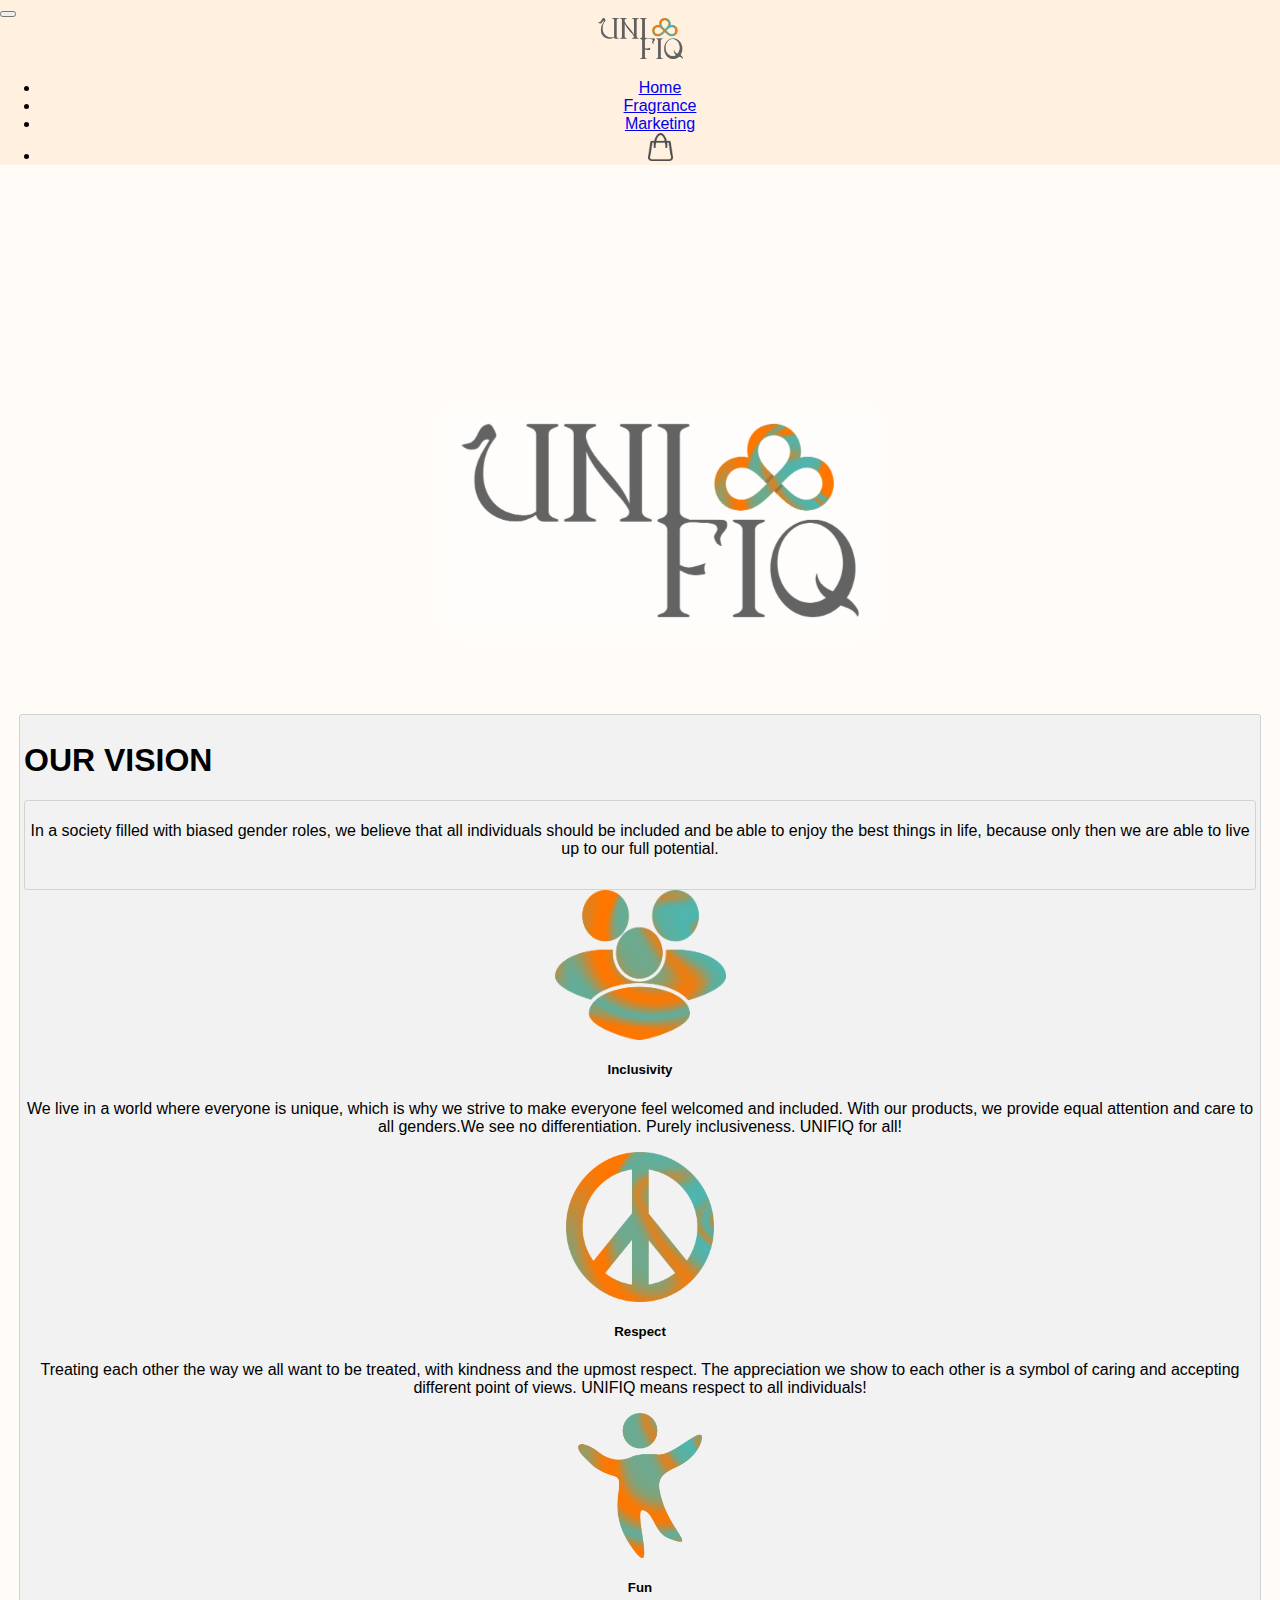
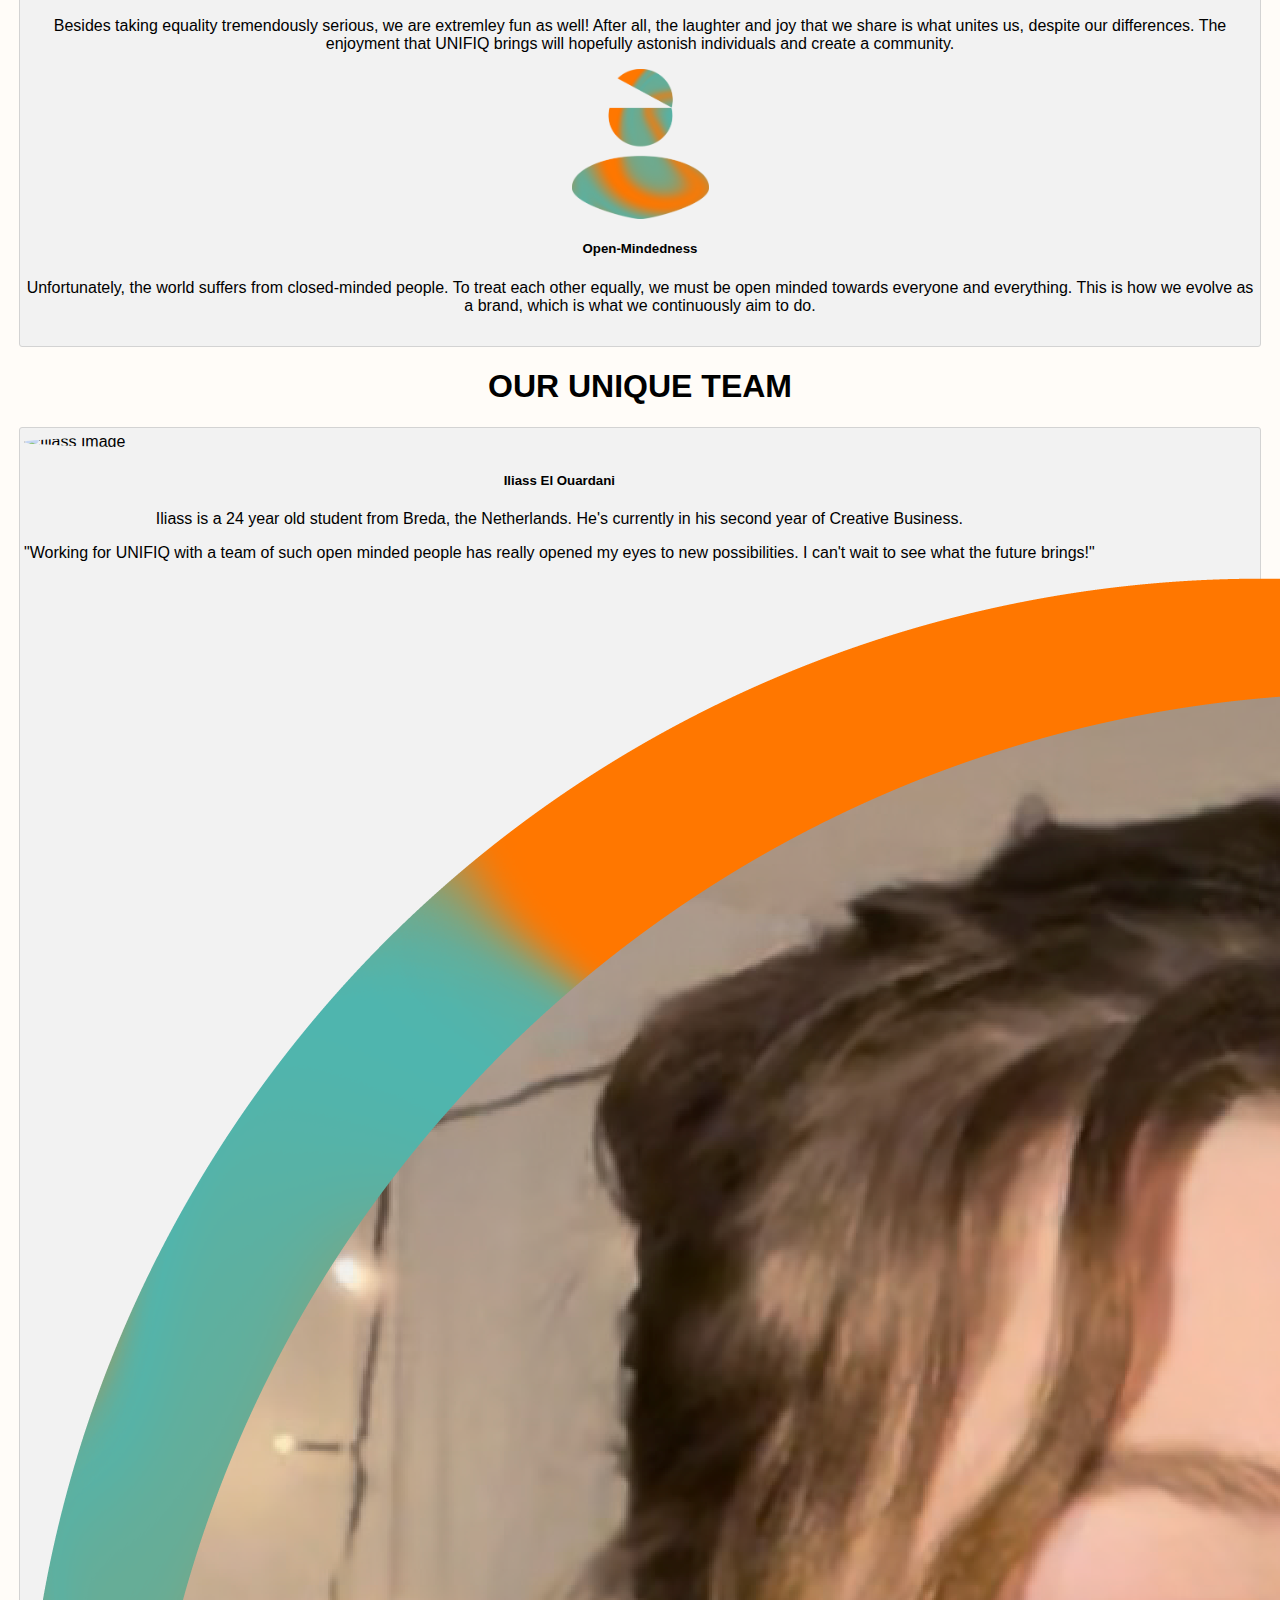
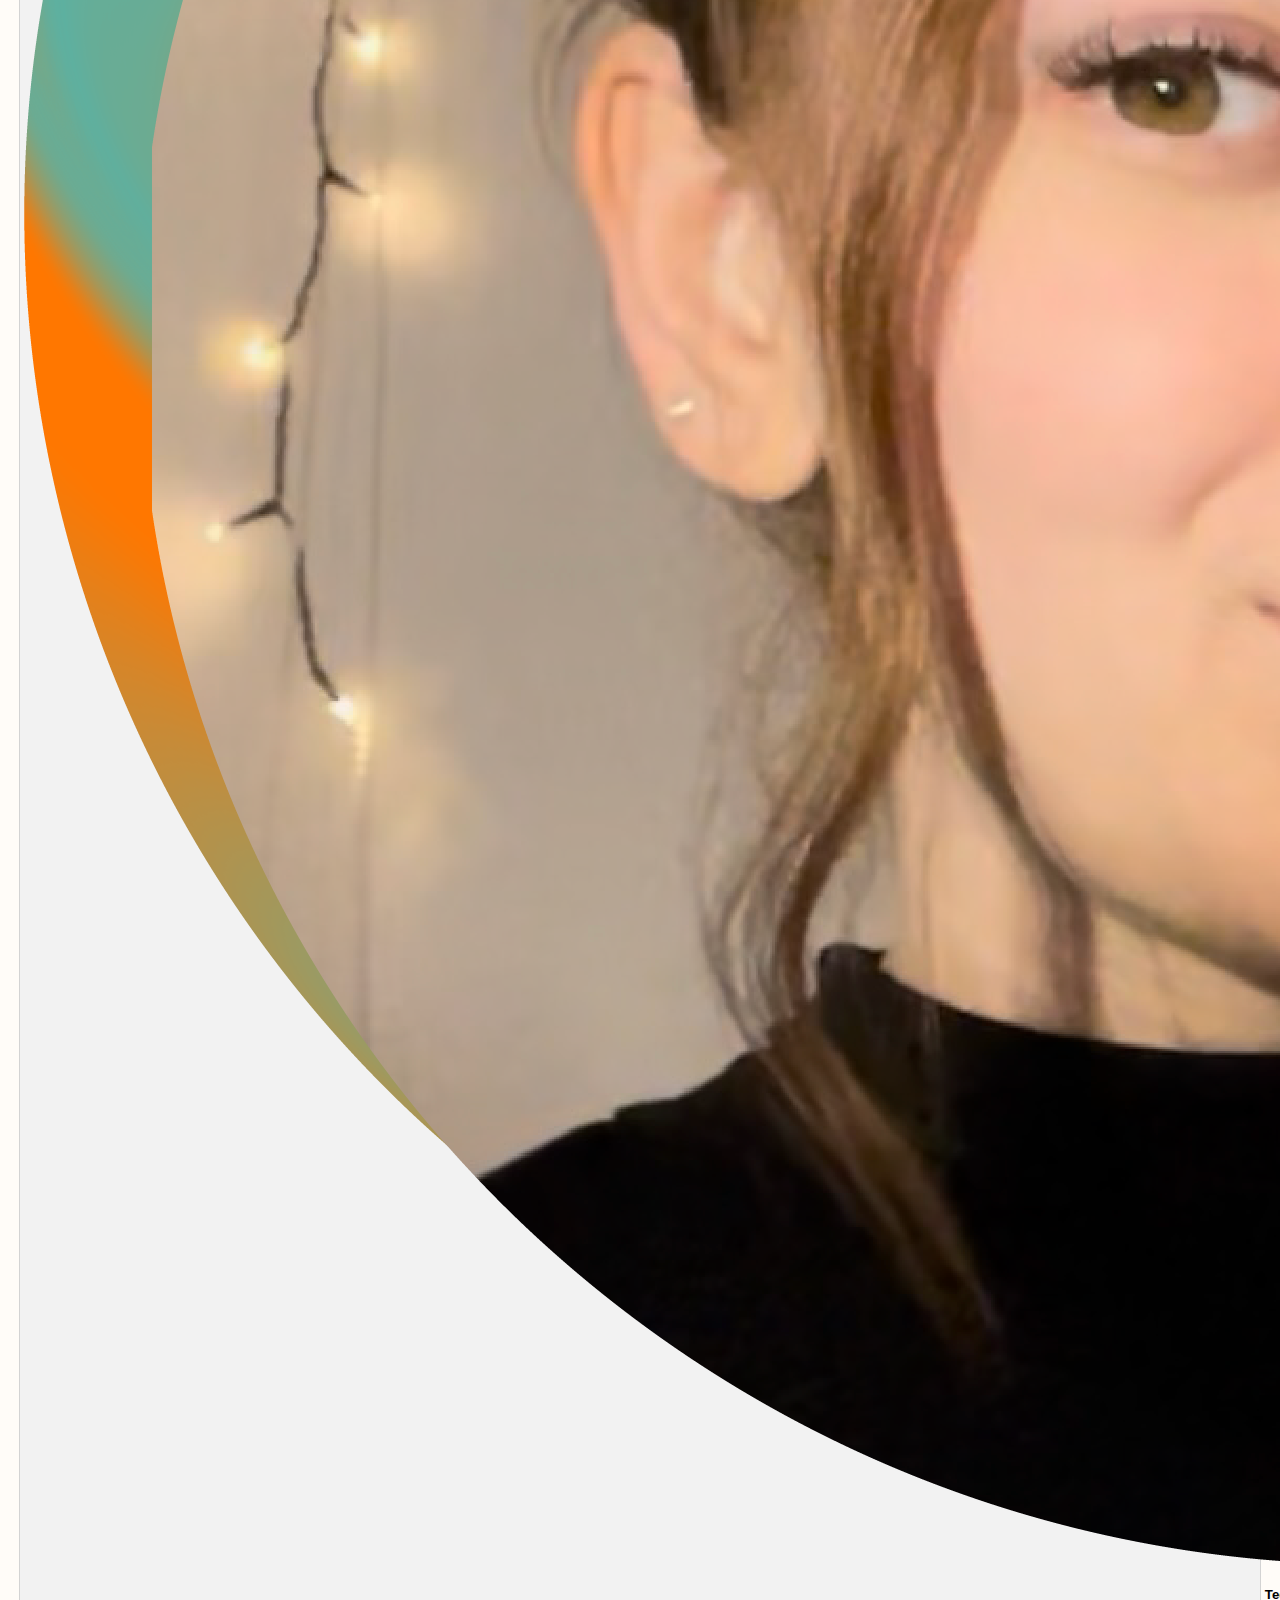
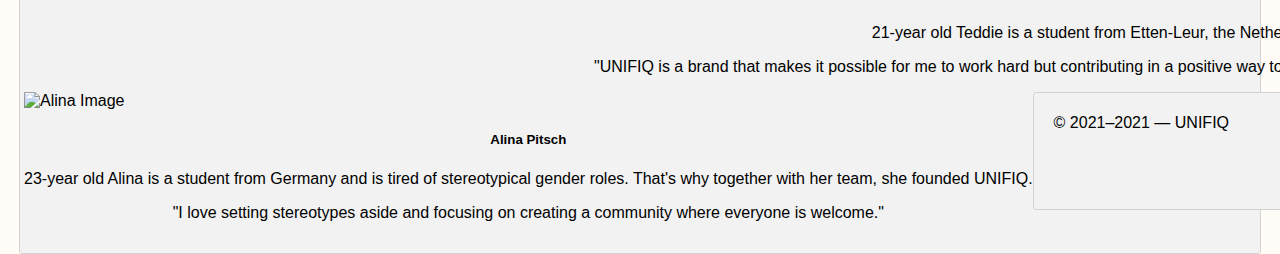
==== commit 9b685b14: "add vision" ====
--- a/index.html
+++ b/index.html
@@ -65,7 +65,15 @@
       <div class="row g-3 justify-content-evenly">
 
         <!-- Card #1 -->
-		  <h1><b>WE STAND FOR</b></h1>
+		  <h1><b>OUR VISION</b></h1>
+		  <div class= "container"><div class="row">
+			  <div class="col-3"></div>
+			  <div class="col-6">
+<p style= "text-align:center">In a society filled with biased gender roles, we believe that all individuals should be included and be able to enjoy the best things in life, because only then we are able to live up to our full potential. </p>
+				  </div>
+			  <div class="col-3"></div>
+			  </div>
+		  </div>
         <div class="col-sm-6 col-lg-4 col-xl-3">
 		 <img src="images/together.png" alt="Inclusivity Symbol" width="171" height="150" class="img-fluid">
 <p></p>
@@ -92,7 +100,7 @@
 
         <!-- Card #3 -->
         <div class="col-sm-6 col-lg-4 col-xl-3">
-            <img src="images/fun.png" alt="Fun Symbol" width="133" height="150" class="img-fluid">
+            <img src="images/fun.png" alt="Fun Symbol" width="124" height="145" class="img-fluid">
 			<p></p>
           <div class="card shadow h-10">
             <div class="card-body">
--- a/css/styles.css
+++ b/css/styles.css
@@ -43,7 +43,7 @@
 
 /* Left Column */
 .left-column img {
-  width: 50%;
+  width: 40%;
   position: absolute;
   left: 0;
   top: 0;
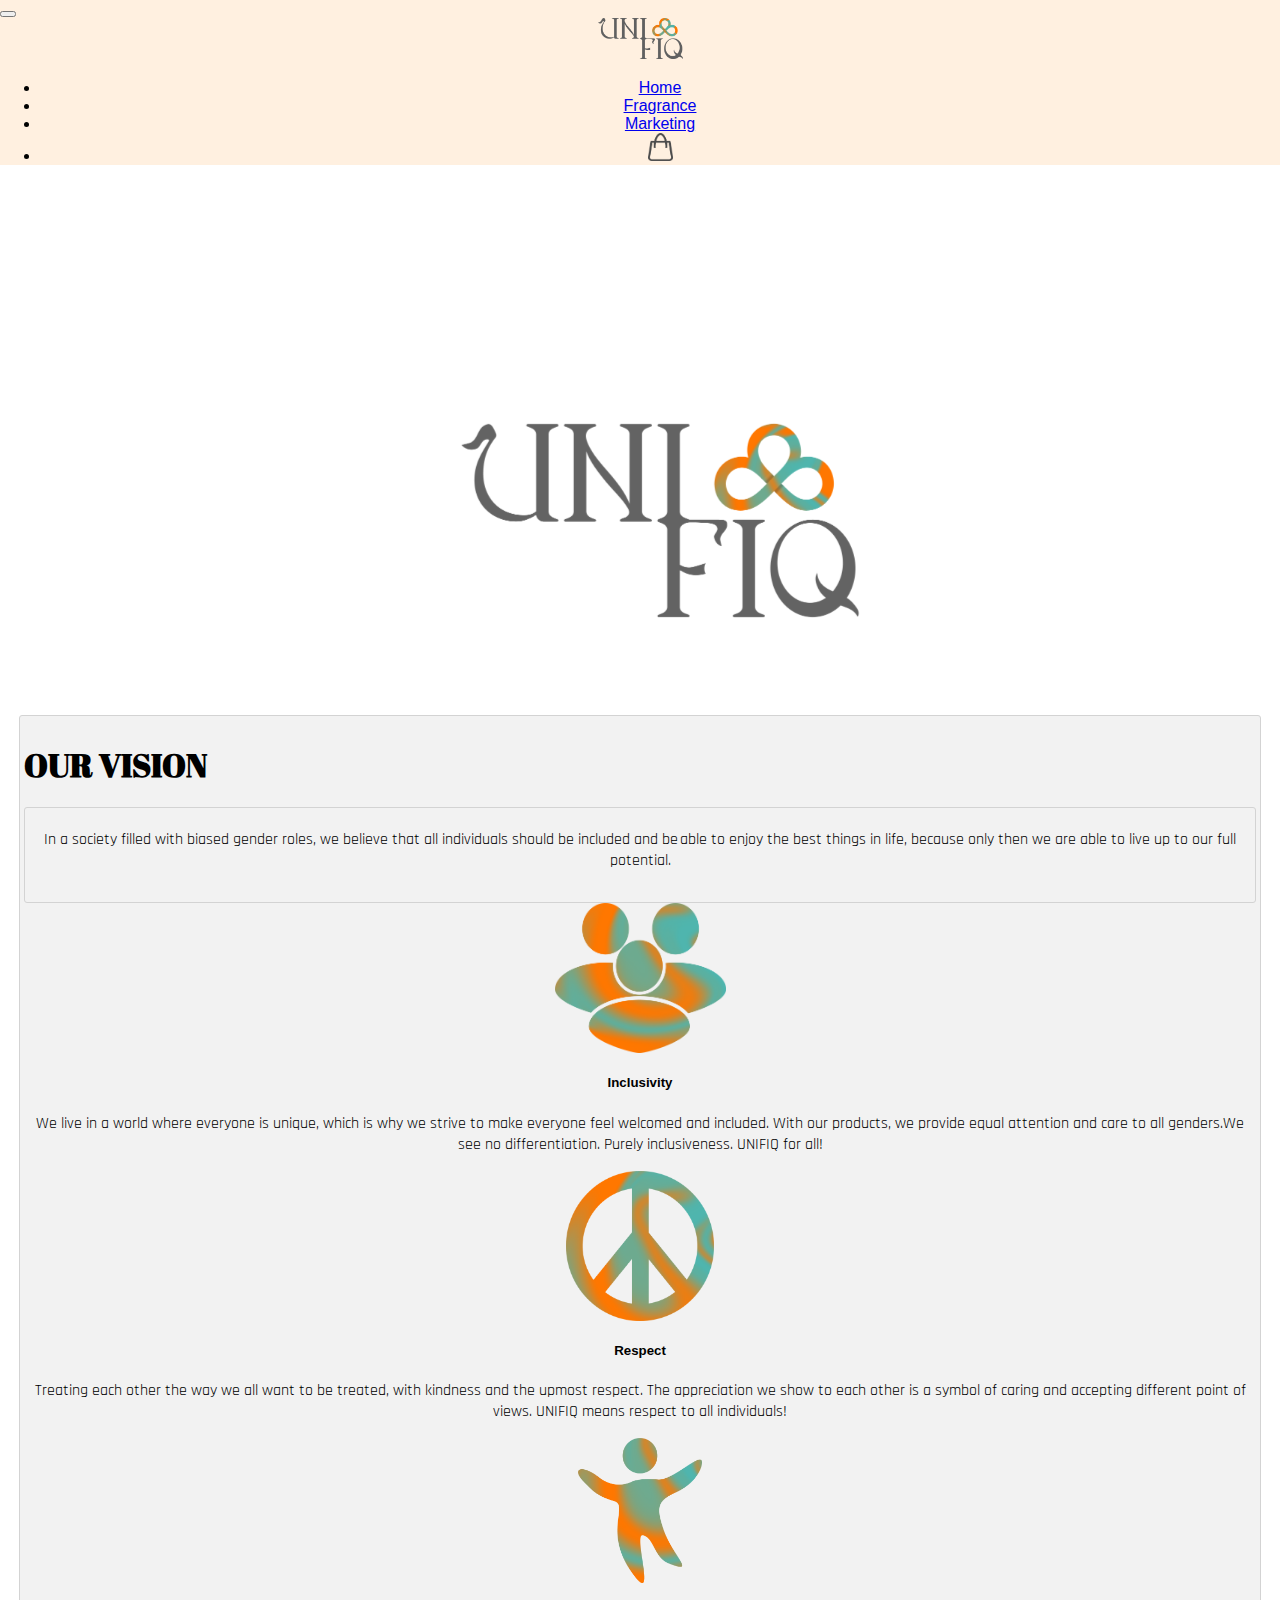
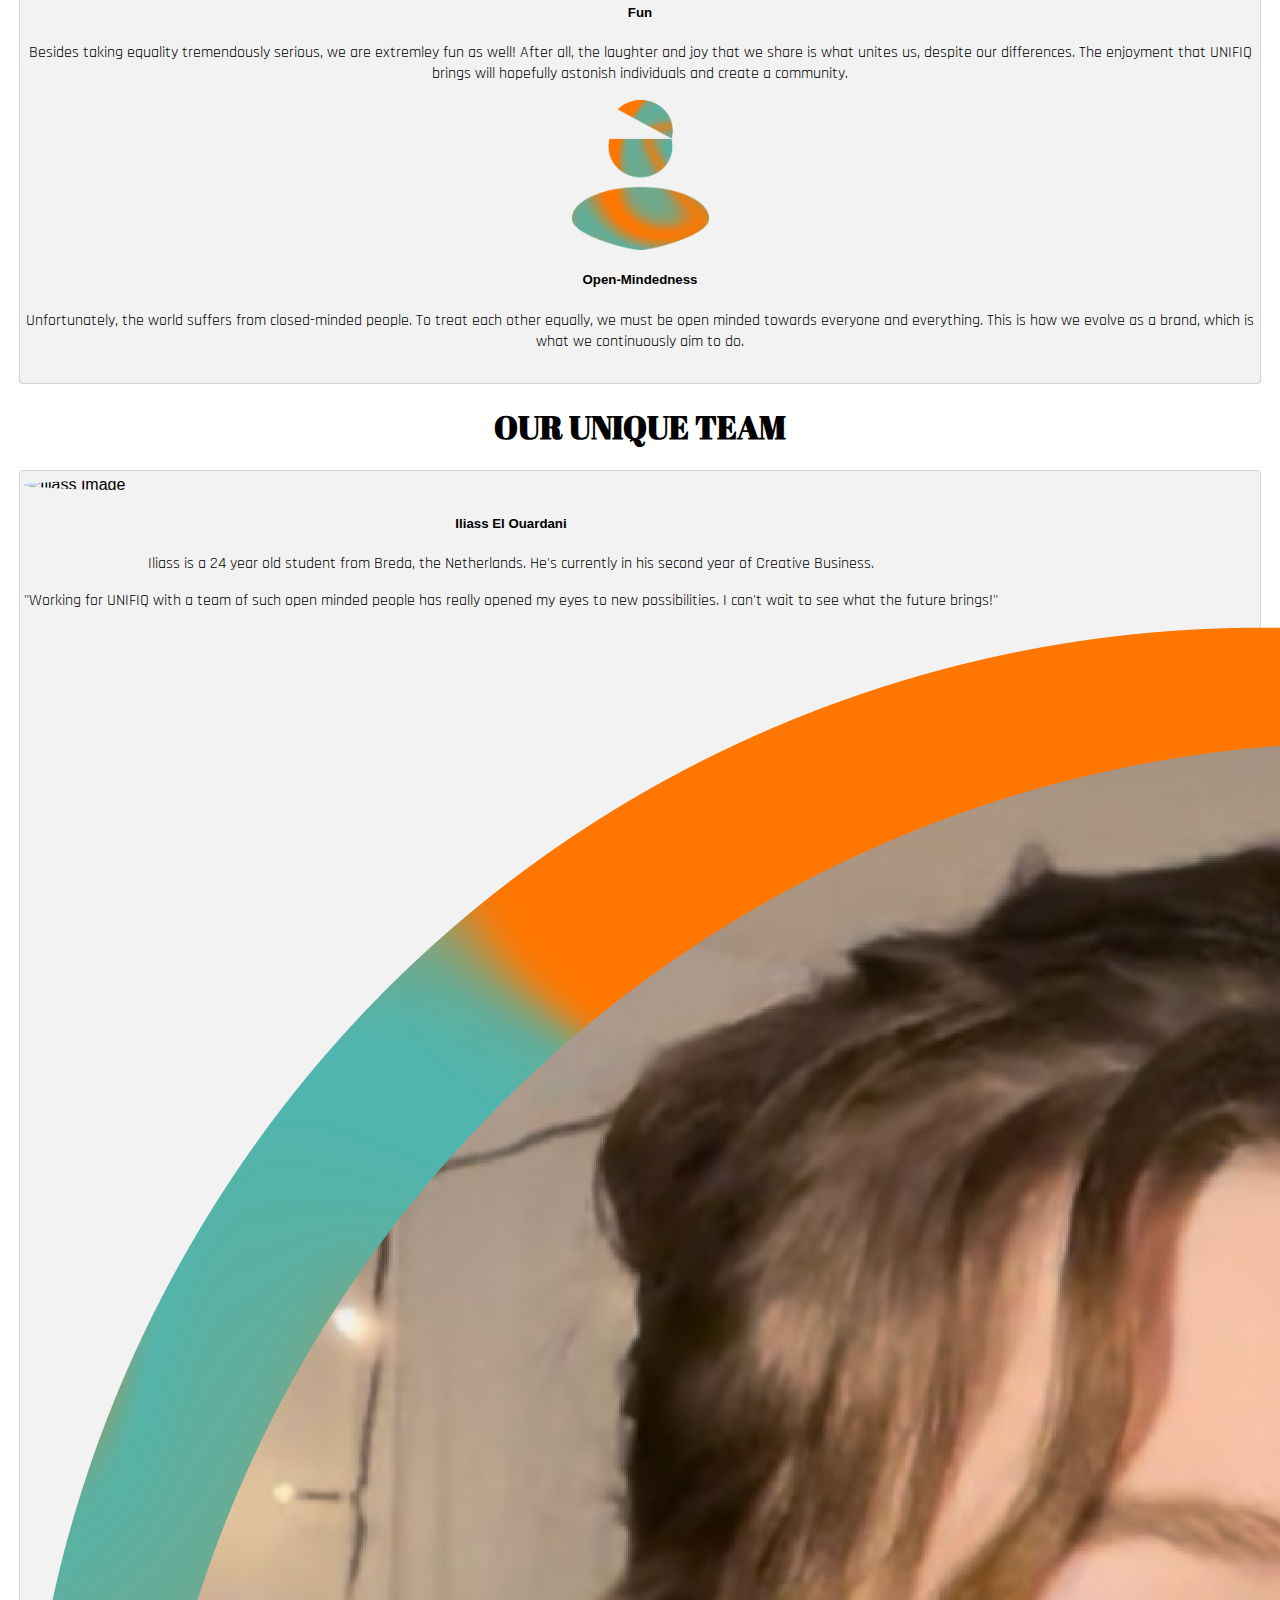
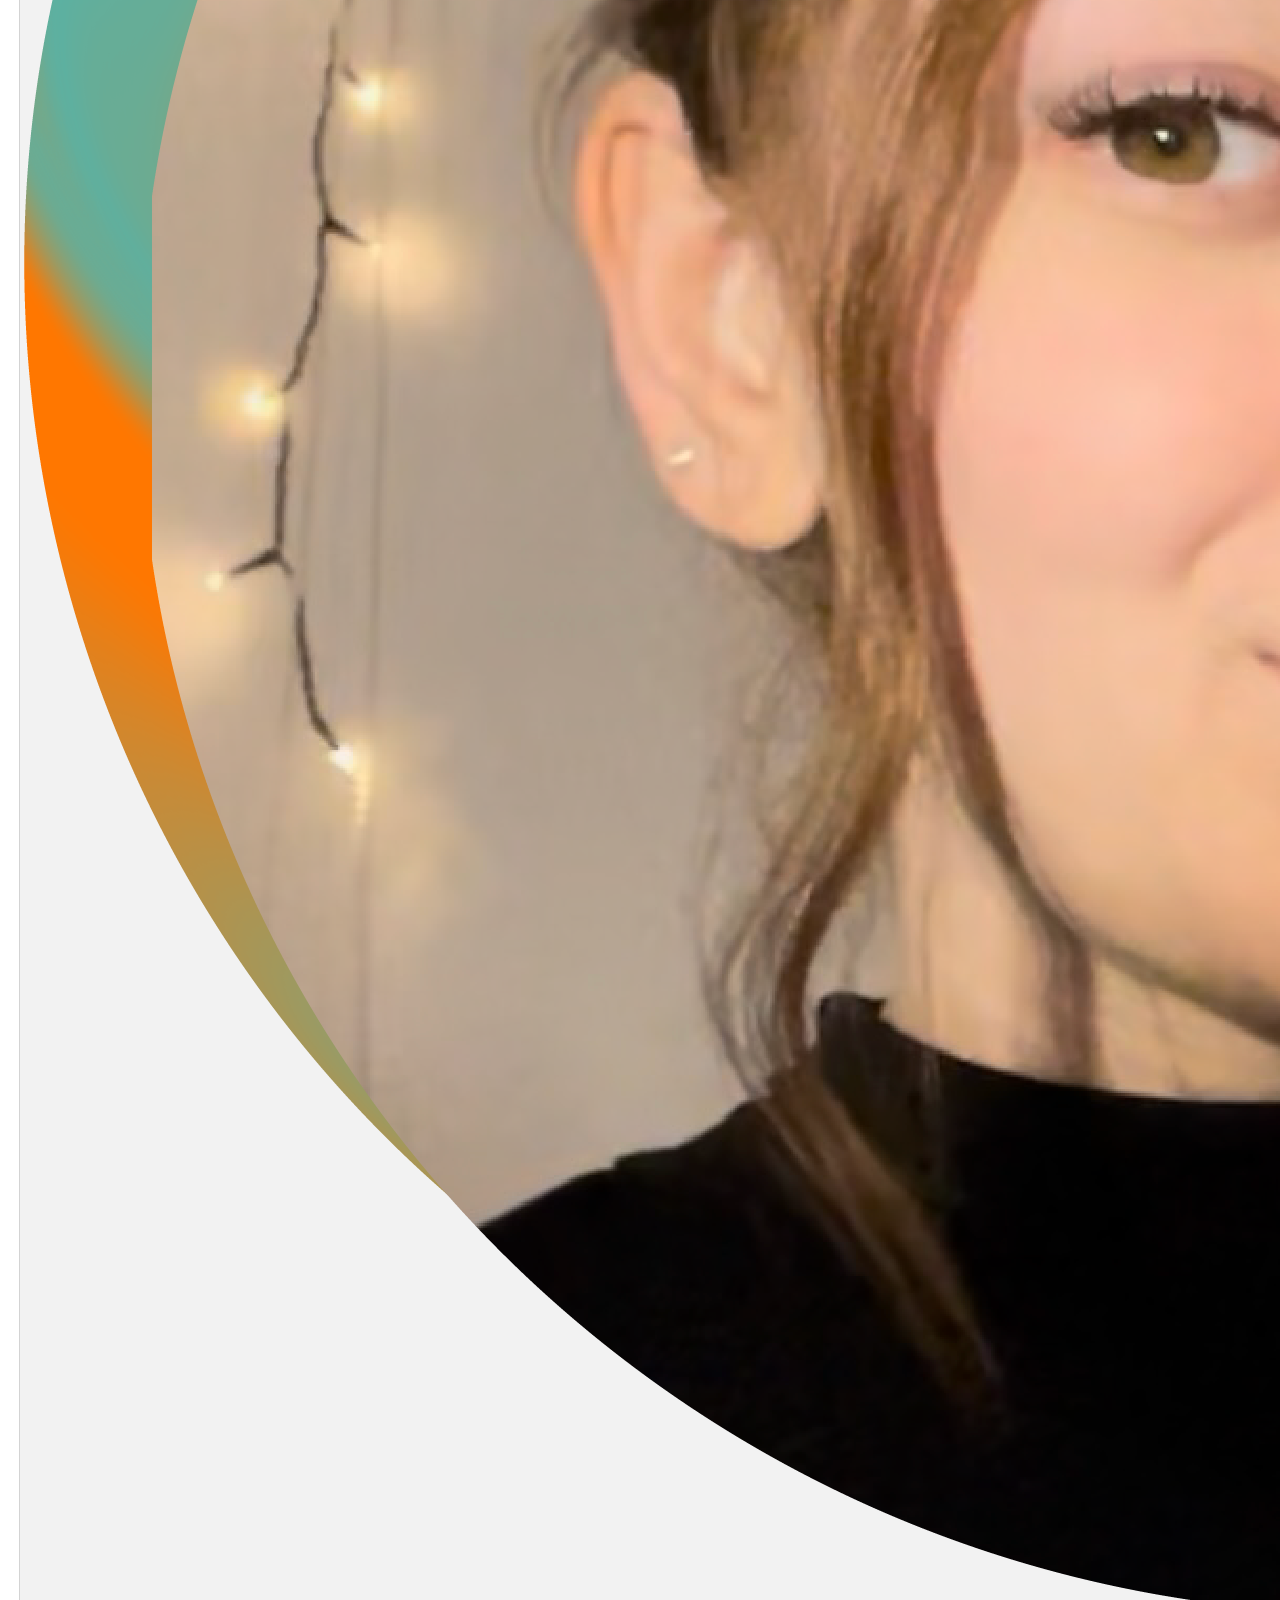
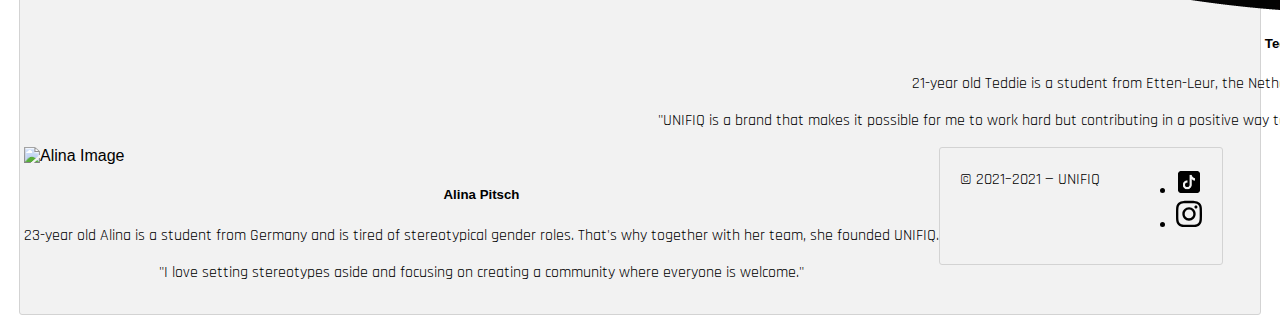
==== commit 871cdebb: "changed fonts" ====
--- a/index.html
+++ b/index.html
@@ -14,6 +14,12 @@
     <script src="https://cdn.jsdelivr.net/npm/bootstrap@5.1.1/dist/js/bootstrap.bundle.min.js" integrity="sha384-/bQdsTh/da6pkI1MST/rWKFNjaCP5gBSY4sEBT38Q/9RBh9AH40zEOg7Hlq2THRZ" crossorigin="anonymous"></script>
 
     <title>UNIFIQ for all</title>
+	  <link rel="preconnect" href="https://fonts.googleapis.com">
+<link rel="preconnect" href="https://fonts.gstatic.com" crossorigin>
+<link href="https://fonts.googleapis.com/css2?family=Rajdhani&display=swap" rel="stylesheet">
+<link rel="preconnect" href="https://fonts.googleapis.com">
+<link rel="preconnect" href="https://fonts.gstatic.com" crossorigin>
+<link href="https://fonts.googleapis.com/css2?family=Abril+Fatface&display=swap" rel="stylesheet"> 
   </head>
   <body>
 
--- a/css/styles.css
+++ b/css/styles.css
@@ -2,11 +2,14 @@
 
 @import url('https://fonts.googleapis.com/css2?family=Raleway:ital,wght@0,300;0,400;0,500&display=swap');
 
+@import url('https://fonts.googleapis.com/css2?family=Rajdhani&display=swap');
+
+@import url('https://fonts.googleapis.com/css2?family=Abril+Fatface&display=swap');
+
 /* Changing the main font and background colour */
 
-body {
-	font-family: Raleway, sans-serif;
-	background-color: #fffcf8;
+body, p{
+	font-family: 'Rajdhani', sans-serif;
 
 }
 .center {
@@ -196,8 +199,10 @@
 }
 
 h1 {
+	font-family: 'Abril Fatface', cursive;
   text-align: center;
 }
+
 h5 {
   text-align: center;
 }
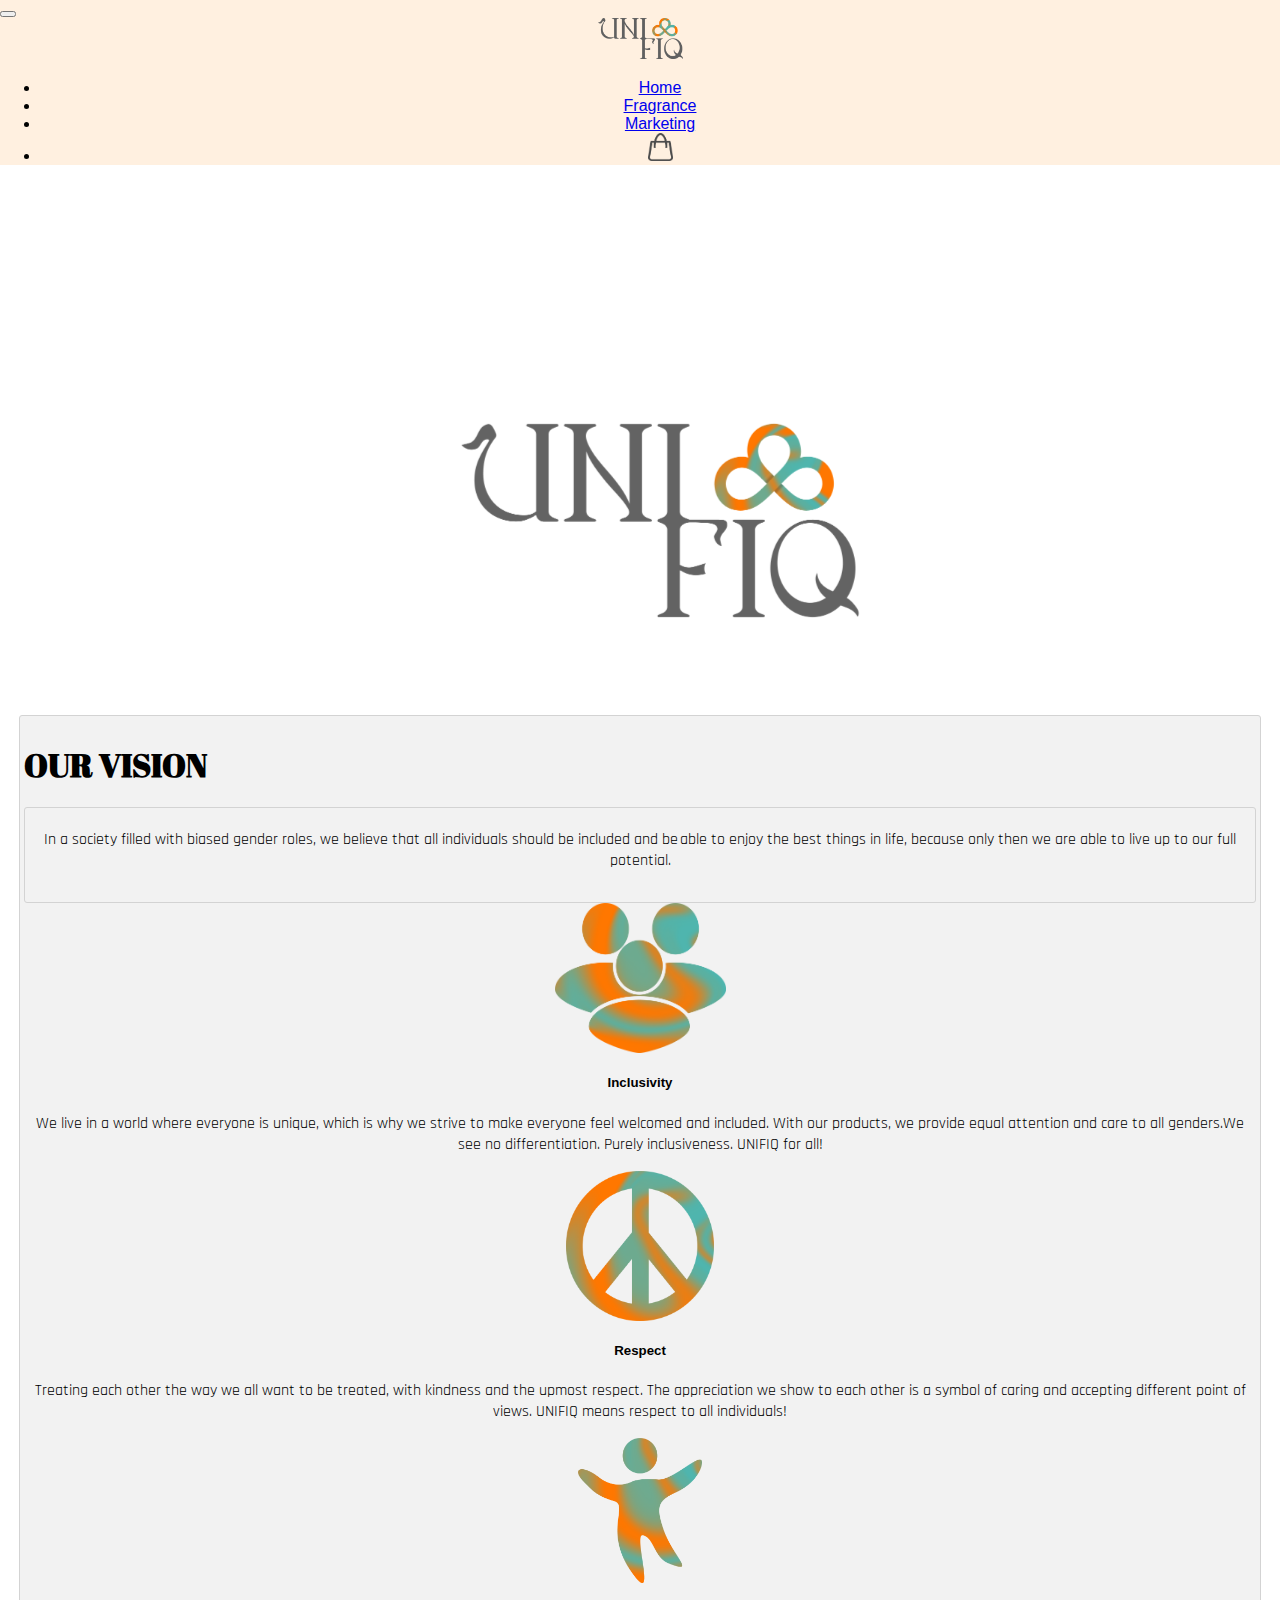
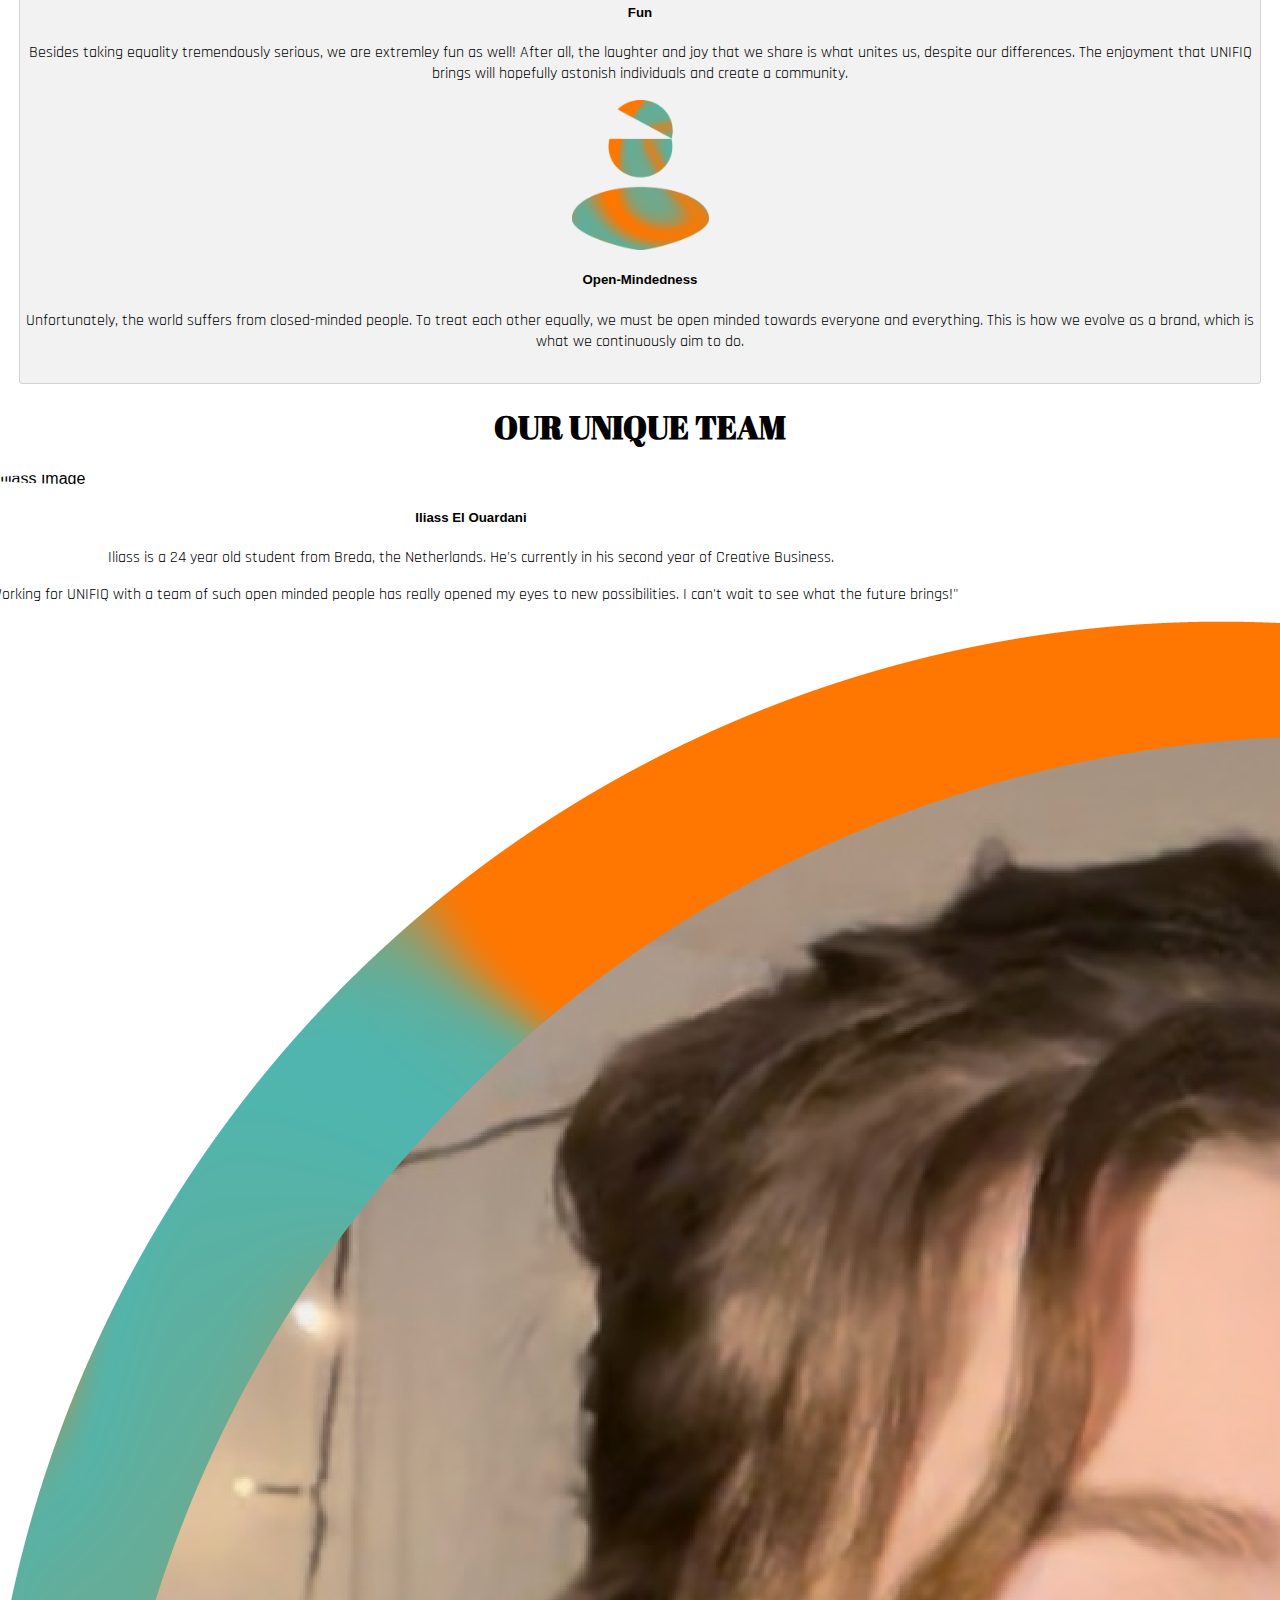
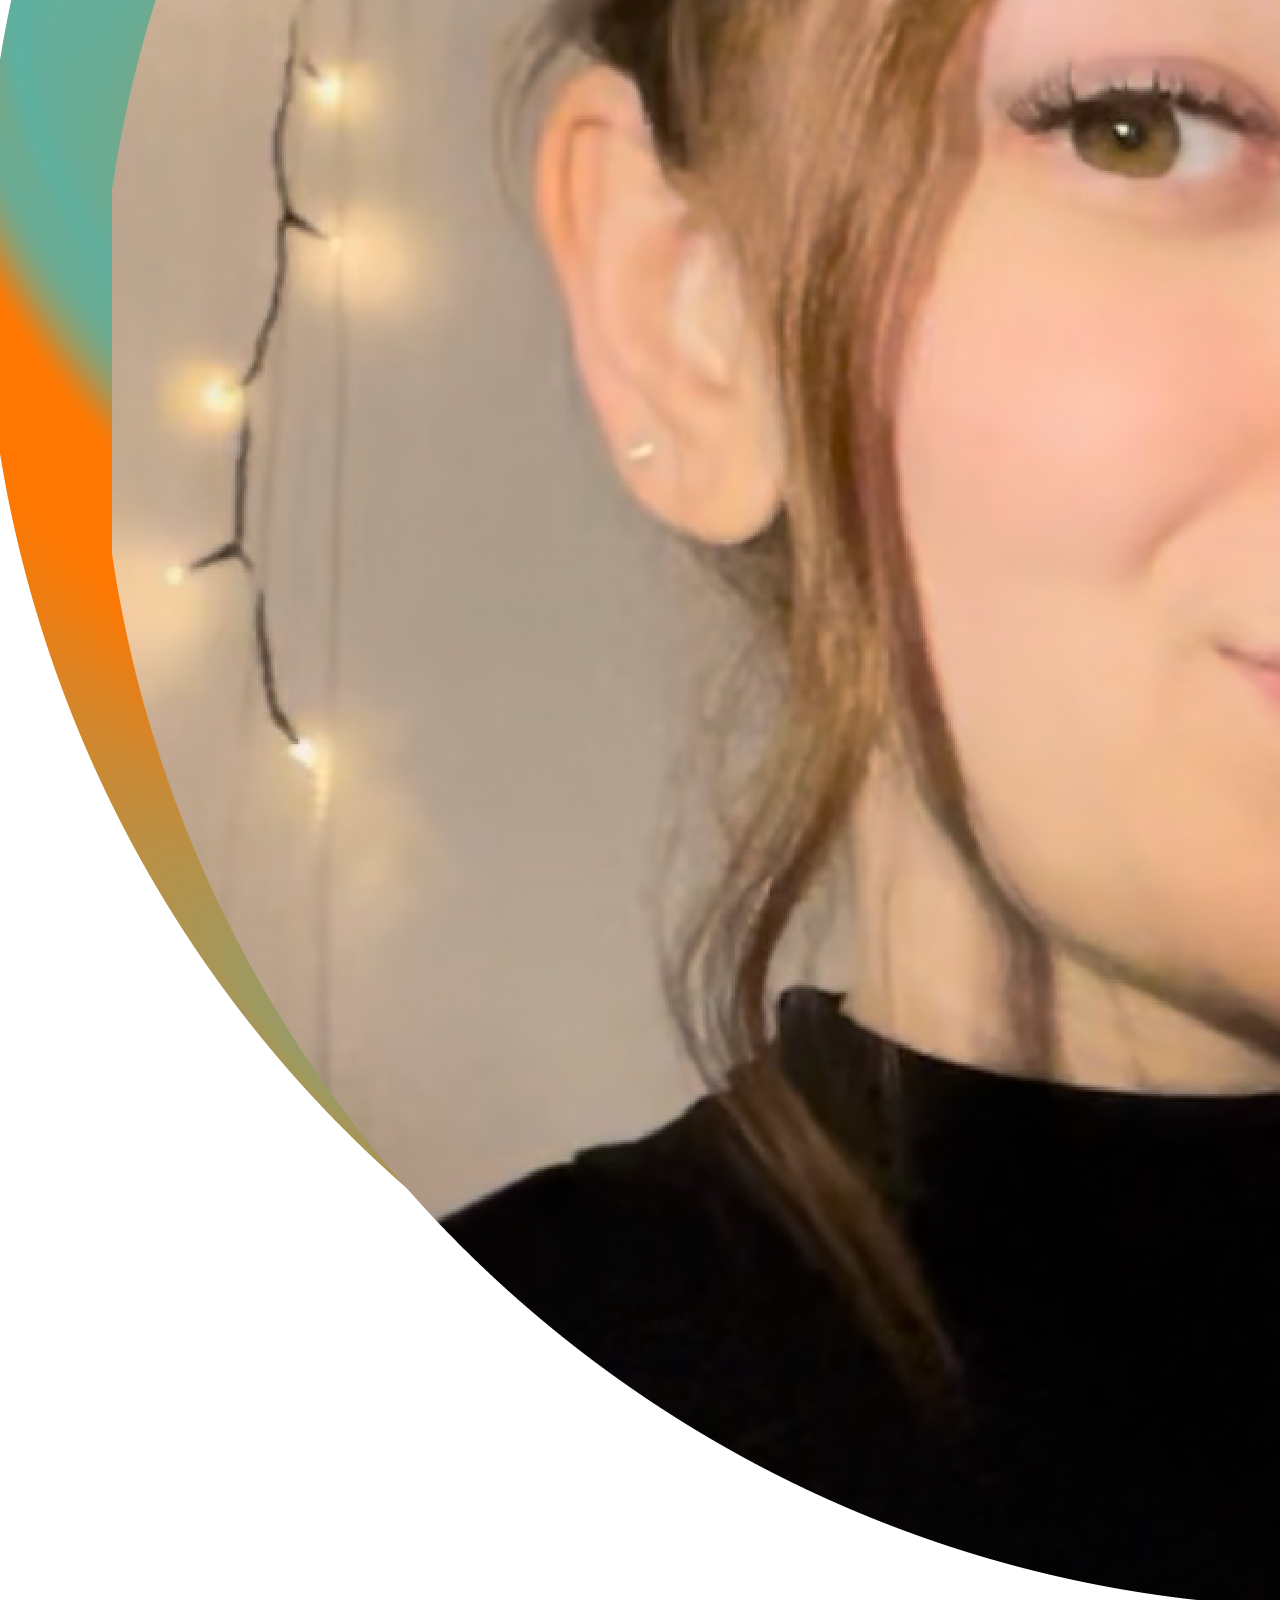
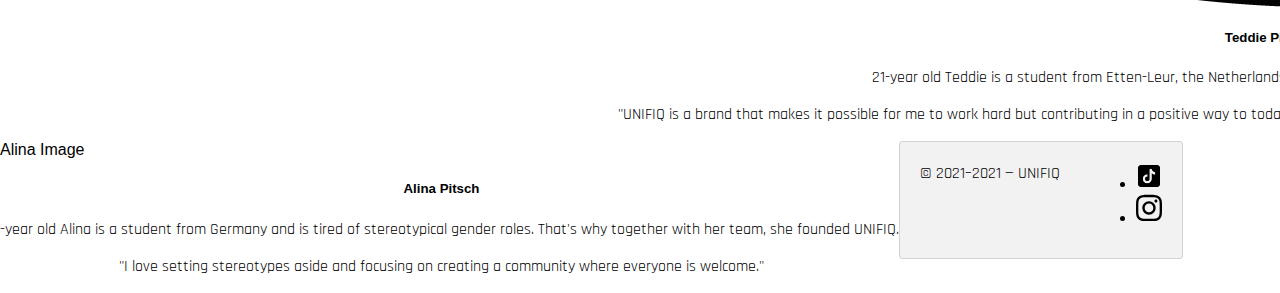
==== commit a0acce7e: "fixed errors" ====
--- a/index.html
+++ b/index.html
@@ -13,7 +13,7 @@
     <!-- Bootstrap Javascript -->
     <script src="https://cdn.jsdelivr.net/npm/bootstrap@5.1.1/dist/js/bootstrap.bundle.min.js" integrity="sha384-/bQdsTh/da6pkI1MST/rWKFNjaCP5gBSY4sEBT38Q/9RBh9AH40zEOg7Hlq2THRZ" crossorigin="anonymous"></script>
 
-    <title>UNIFIQ for all</title>
+    <title>UNIFIQ For All</title>
 	  <link rel="preconnect" href="https://fonts.googleapis.com">
 <link rel="preconnect" href="https://fonts.gstatic.com" crossorigin>
 <link href="https://fonts.googleapis.com/css2?family=Rajdhani&display=swap" rel="stylesheet">
@@ -135,7 +135,6 @@
 		  <h1><b>OUR UNIQUE TEAM</b></h1>
 
         <!-- Card #1 -->
-	<main class="container py-4">
       <div class="row g-3 justify-content-evenly">
         <div class="col-sm-6 col-lg-4 col-xl-3">
             <img id="team" class="img-fluid" src="images/iliass.png" alt="Iliass Image">
@@ -202,6 +201,5 @@
     </footer>
     <!-- End of the grid -->
 		</div>
-	  </main>
   </body>
 </html>
--- a/css/styles.css
+++ b/css/styles.css
@@ -46,7 +46,7 @@
 
 /* Left Column */
 .left-column img {
-  width: 40%;
+  width: 35%;
   position: absolute;
   left: 0;
   top: 0;
@@ -338,4 +338,4 @@
   .col-25 {
     margin-bottom: 20px;
   }
-}+}
